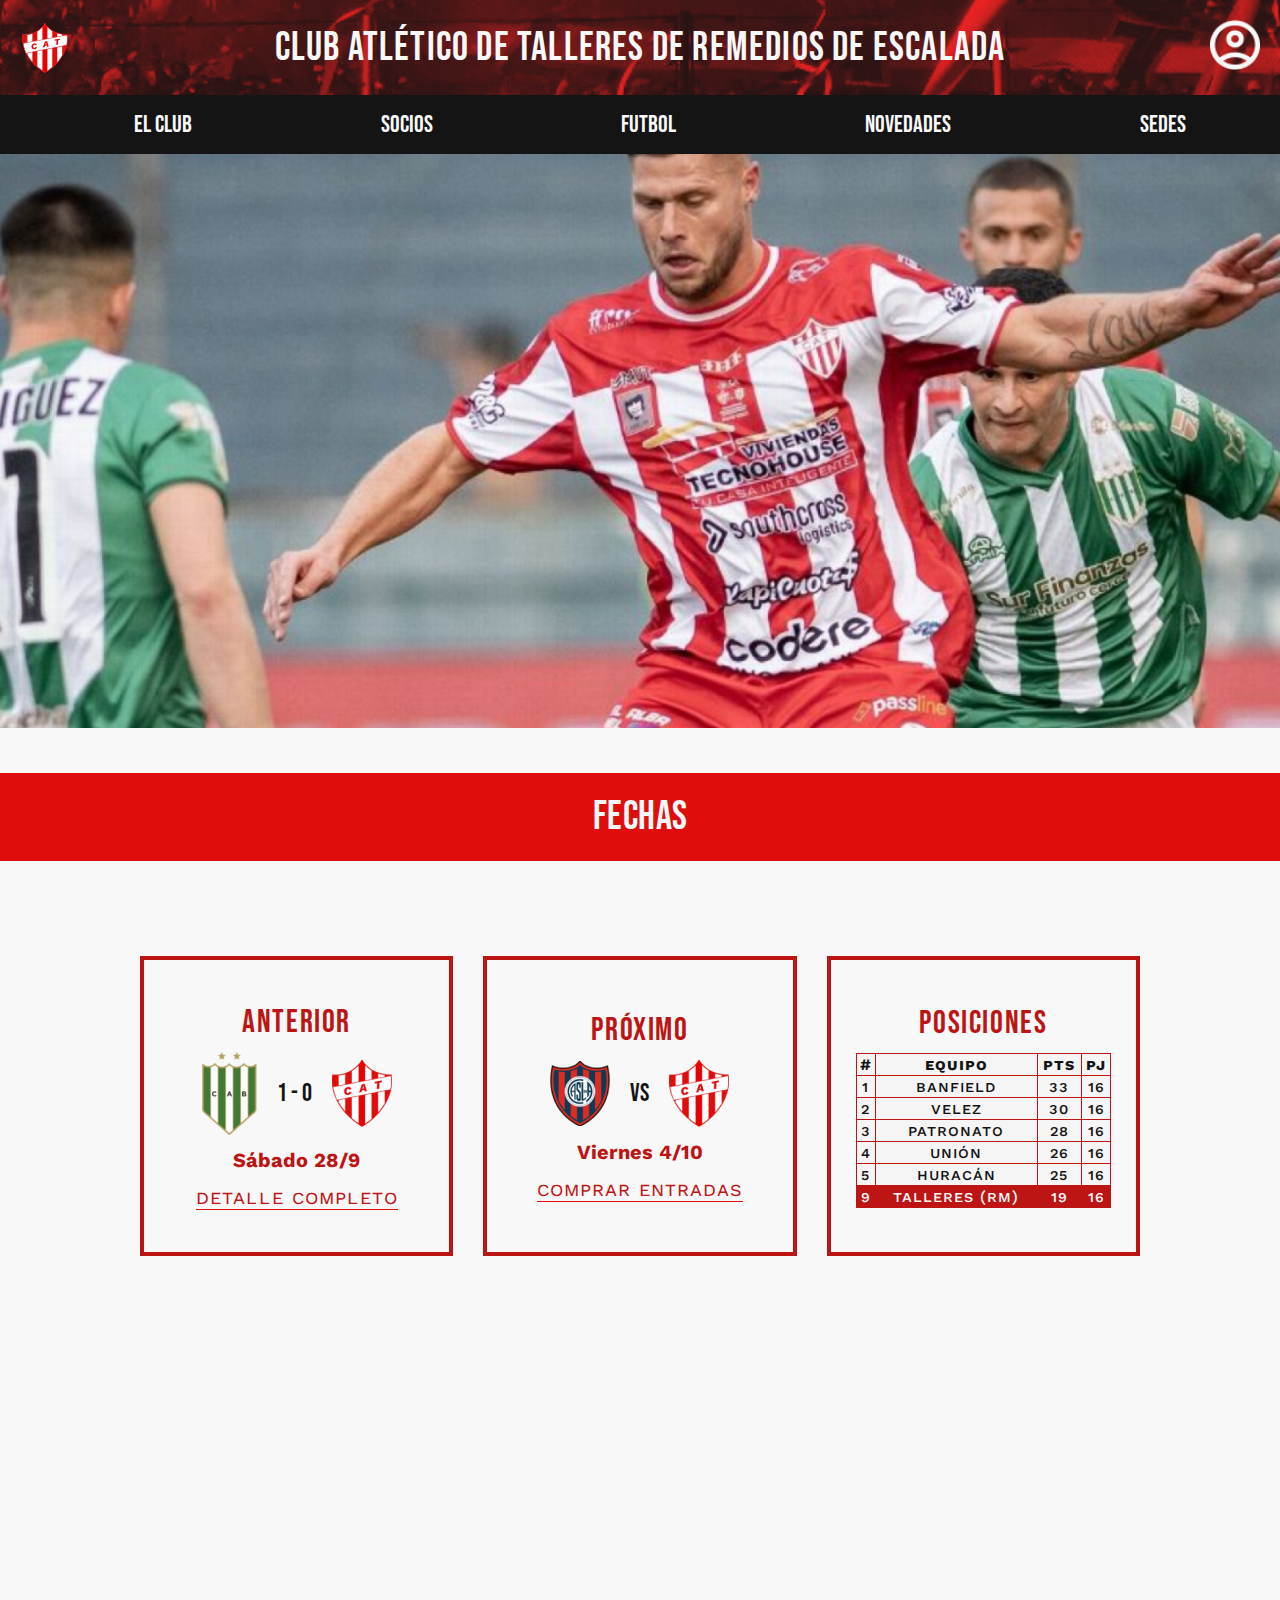
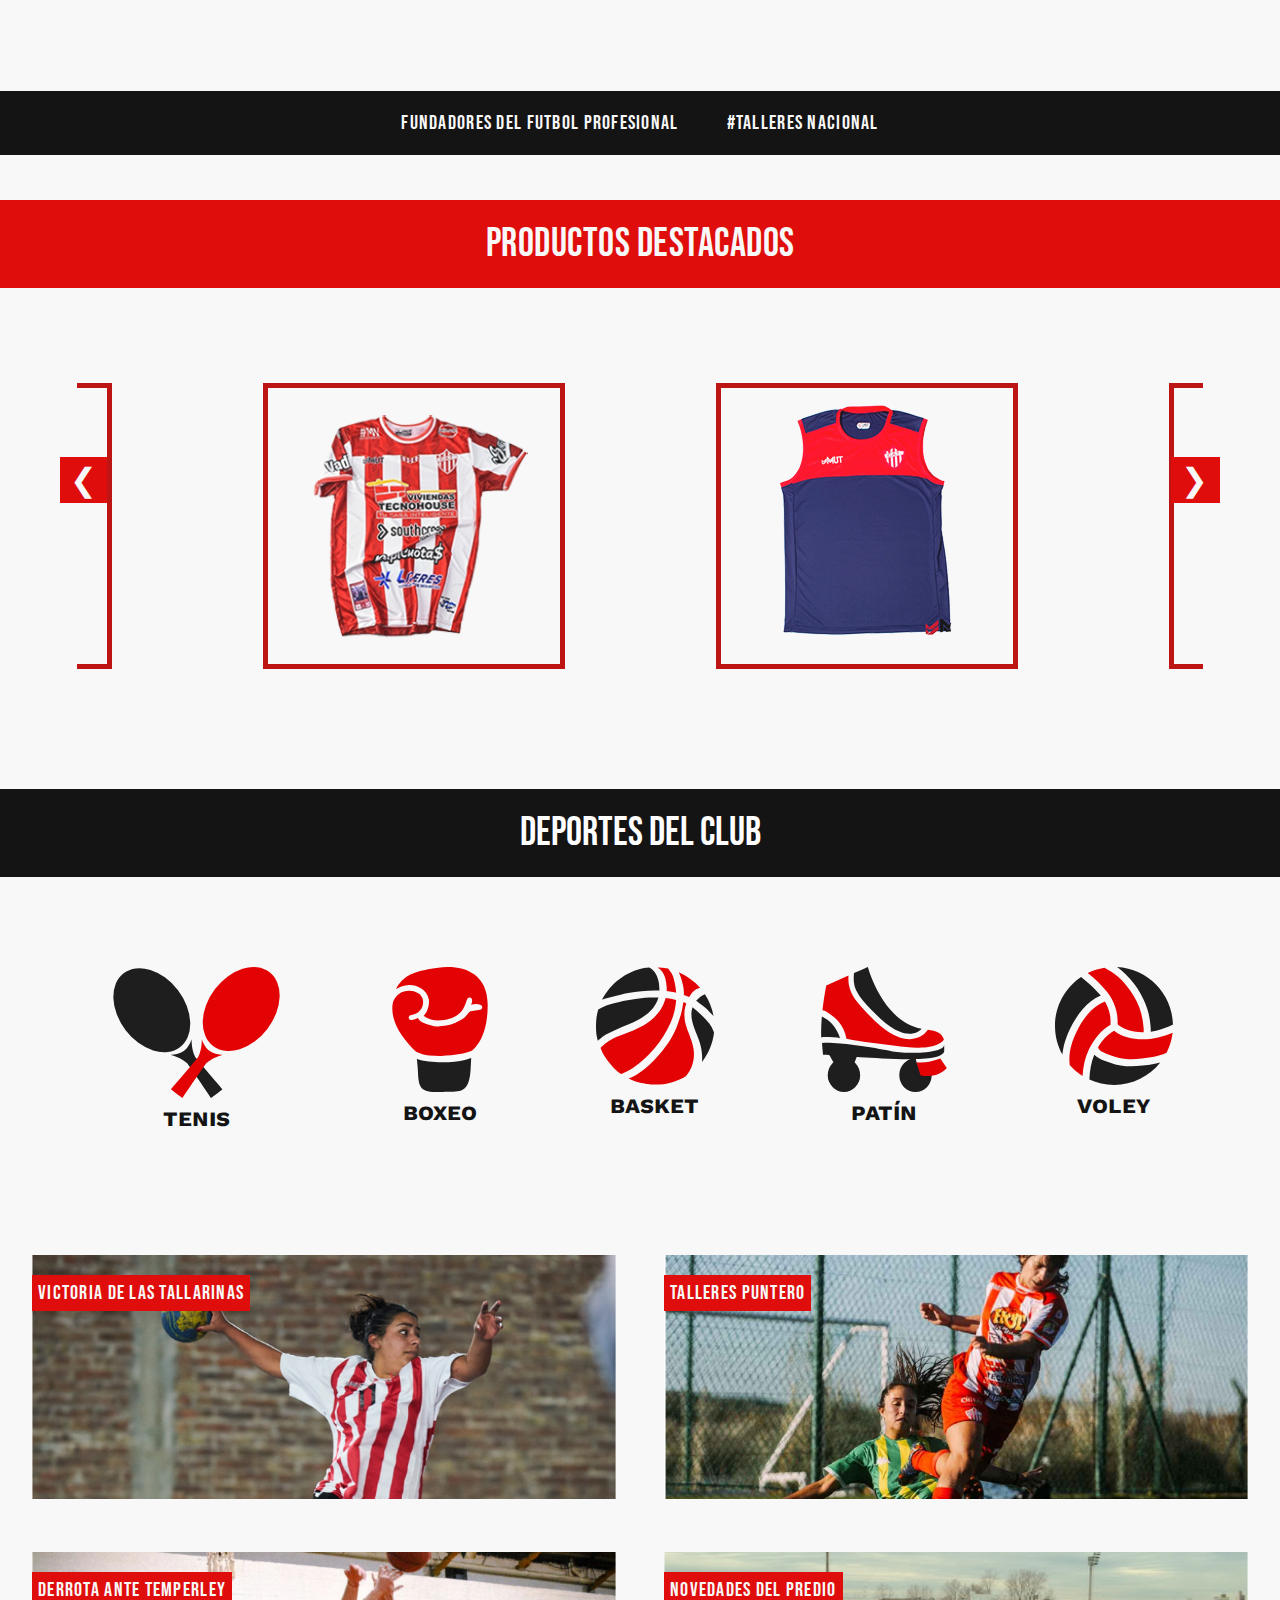
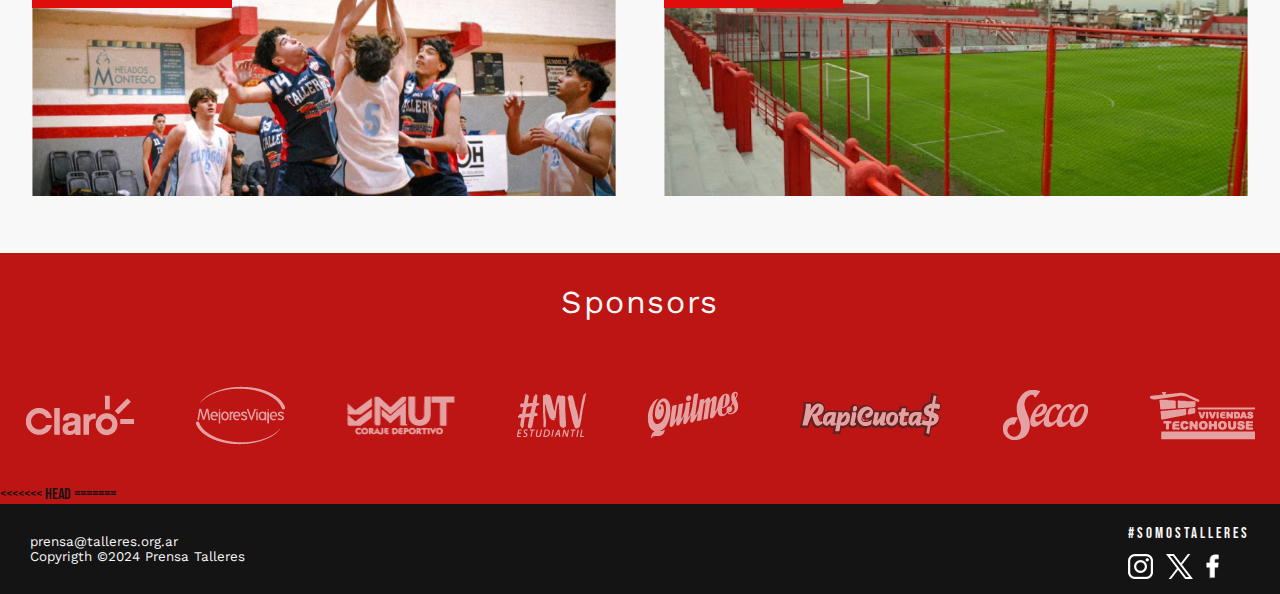
==== index.html @ cfb4bf9b "push raro" ====
<!DOCTYPE html>
<html lang="es">

<head>
    <link rel="stylesheet" href="style.css">
    <meta charset="UTF-8">
    <meta name="viewport" content="width=device-width, initial-scale=1.0">
    <link rel="icon" href="grupo1-img/favicon-1.ico" type="image/x-icon">
    <title>Club Atlético Talleres de Remedios de Escalada</title>
</head>

<body>
    <header>
        <div class="banner-ppal">
            <img src="grupo1-img/escudos/escudo-talleres.svg" alt="escudo" width="50px" height="50px">
            <h1>CLUB ATLÉTICO DE TALLERES DE REMEDIOS DE ESCALADA</h1>
            <a href="socios.html"><img src="grupo1-img/index/iconos/account_circle.png" alt="icono-cuenta58"
                    width="50px" height="50px"></a>
        </div>
        <nav>
            <div class="hamburger" onclick="toggleMenu()">&#9776;</div>
            <div class="menu-horizontal-responsive">
                <h2>CLUB ATLÉTICO TALLERES DE ESCALADA</h2>
            </div>
            <ul class="menu-horizontal">
                <li><a href="#">El club</a>
                    <ul class="menu-vertical">
                        <li><a href="historia.html">Historia</a></li>
                        <li><a href="#">Autoridades</a></li>
                        <li><a href="#">Normativas</a></li>
                    </ul>
                </li>
                <li><a href="#">Socios</a>
                    <ul class="menu-vertical">
                        <li><a href="socios.html">Cuotas</a></li>
                        <li><a href="#">Hacete Socio</a></li>
                        <li><a href="#">Entradas</a></li>
                    </ul>
                </li>
                <li><a href="#">Futbol</a>
                    <ul class="menu-vertical">
                        <li><a href="#">Torneos</a></li>
                        <li><a href="#">Pruebas</a></li>
                        <li><a href="#">Divisiones</a></li>
                    </ul>
                </li>
                <li><a href="#">Novedades</a>
                    <ul class="menu-vertical">
                        <li><a href="noticias.html">Noticias</a></li>
                        <li><a href="#">Eventos</a></li>
                        <li><a href="#">Solidadrio</a></li>
                    </ul>
                </li>
                <li><a href="#">Sedes</a>
                    <ul class="menu-vertical">
                        <li><a href="#">Predios</a></li>
                        <li><a href="#">Estadios</a></li>
                        <li><a href="#">Natatorios</a></li>
                    </ul>
                </li>
            </ul>
        </nav>

    </header>
    <main>
        <section class="noticias">
            <div class="noticias-principales">
                <ul>
                    <li><a href="noticias.html" target="_blank"><img
                                src="grupo1-img/index/noticias/inicio-noticia-ppal-grande.jpg" alt="noticia 1"
                                width="100%" height="861px"></a></li>
                    <li><a href="noticias.html" target="_blank"><img
                                src="grupo1-img/index/noticias/inicio-noticia-ppal1.jpg" alt="noticia 2" width="100%"
                                height="861px"></a></li>
                    <li><a href="noticias.html" target="_blank"><img
                                src="grupo1-img/index/noticias/inicio-noticia-ppal2.jpg" alt="noticia 3" width="100%"
                                height="861px"></a></li>
                </ul>
            </div>
            <div class="noticia-responsive">
                <img src="./grupo1-img/index/Responsive/baner.png" alt="noticia responsive" width="100%">
            </div>
        </section>

        <div class="inicio-index">
            <h2>Fechas</h2>
        </div>
        <section class="cuadros-fechas">
            <div class="fixture-container">
                <div class="match-previous">
                    <h3>Anterior</h3>
                    <div class="teams">
                        <img src="grupo1-img/index/banfield-escudo.png" alt="Banfield" width="55px" height="83px">
                        <span>1 - 0</span>
                        <img src="grupo1-img/index/escalada-escudo.png" alt="Talleres de R.Escadala" width="60px"
                            height="67px">
                    </div>
                    <p class="date">Sábado 28/9</p>
                    <a href="#" class="link">detalle completo</a>
                </div>
                <div class="match-previous">
                    <h3>Próximo</h3>
                    <div class="teams">
                        <img src="grupo1-img/index/sanlorenzo-escudo.png" alt="San Lorenzo" width="60px" height="65px">
                        <span>VS</span>
                        <img src="grupo1-img/index/escalada-escudo.png" alt="Talleres de R.Escadala" width="60px"
                            height="67px">
                    </div>
                    <p class="date">Viernes 4/10</p>
                    <a href="#" class="link">comprar entradas</a>
                </div>
                <div class="standings">
                    <h3>Posiciones</h3>
                    <table>
                        <thead>
                            <tr>
                                <th>#</th>
                                <th>equipo</th>
                                <th>pts</th>
                                <th>pj</th>
                            </tr>
                        </thead>
                        <tbody>
                            <tr>
                                <td>1</td>
                                <td>banfield</td>
                                <td>33</td>
                                <td>16</td>
                            </tr>
                            <tr>
                                <td>2</td>
                                <td>velez</td>
                                <td>30</td>
                                <td>16</td>
                            </tr>
                            <tr>
                                <td>3</td>
                                <td>patronato</td>
                                <td>28</td>
                                <td>16</td>
                            </tr>
                            <tr>
                                <td>4</td>
                                <td>unión</td>
                                <td>26</td>
                                <td>16</td>
                            </tr>
                            <tr>
                                <td>5</td>
                                <td>huracán</td>
                                <td>25</td>
                                <td>16</td>
                            </tr>
                            <tr class="highlight">
                                <td>9</td>
                                <td>talleres (rm)</td>
                                <td>19</td>
                                <td>16</td>
                            </tr>
                        </tbody>
                    </table>
                </div>
            </div>
            <div class="banner-index-socios">
                <div class="boton-acete-socio">
                    <a href="socios.html"> Hacete Socio </a>
                    <p>Conoce beneficios y precios</p>
                </div>
            </div>
            <div class="leyenda-banner-index">
                <h4> Fundadores del futbol profesional</h4>
                <h4>#Talleres Nacional</h4>
            </div><!--Background-image en css + textos (Revisar h2 y p que se van a convertir en <a>)-->
        </section>
        <!------------------MERCH------------------>
        <section class="galeria-index">
            <div class="inicio-carousel">
                <h2>productos destacados</h2>
            </div>
            <div class="carousel-container">
                <button class="prev" onclick="moveSlide(-1)">&#10094;</button>
                <div class="carousel">
                    <div class="carousel-track" id="carousel-track">
                        <!-- proyecto 1 -->
                        <div class="carousel-item">
                            <a href=".html">
                                <img src="./grupo1-img/html-merch/merch-buzo.png" alt="Buzo de talleres" width="292px"
                                    height="271px">
                                <span class="ver-mas">Ver más</span>
                            </a>
                        </div>
                        <!-- proyecto 2 -->
                        <div class="carousel-item">
                            <a href="merch.html">
                                <img src="./grupo1-img/html-merch/merch-camiseta.png" alt="camiseta de talleres"
                                    width="292px" height="271px">
                                <span class="ver-mas">Ver más</span>
                            </a>
                        </div>
                        <!-- proyecto 3 -->
                        <div class="carousel-item">
                            <a href=".html">
                                <img src="./grupo1-img/html-merch/merch-musculosa.png" alt="Musculosa talleres"
                                    width="292px" height="271px">
                                <span class="ver-mas">Ver más</span>
                            </a>
                        </div>
                        <div class="carousel-item">
                            <a href="">
                                <img src="./grupo1-img/html-merch/merch-pantalon.png" alt="Pantalon talleres"
                                    width="292px" height="271px">
                                <span class="ver-mas">Ver más</span>
                            </a>
                        </div>
                        <!-- proyecto 5 -->
                        <div class="carousel-item">
                            <a href="html">
                                <img src="./grupo1-img/html-merch/merch-piluso.png" alt="Piluso Talleres" width="292px"
                                    height="271px">
                                <span class="ver-mas">Ver más</span>
                            </a>
                        </div>
                        <!-- proyecto 6 -->
                        <div class="carousel-item">
                            <a href="enlace.html">
                                <img src="./grupo1-img/html-merch/merch-setmate.png" alt="Set de mate talleres"
                                    width="292px" height="271px">
                                <span class="ver-mas">Ver más</span>
                            </a>
                        </div>
                    </div>
                </div>
                <button class="next" onclick="moveSlide(1)">&#10095;</button>
            </div>
        </section>
        <!--SECTION DEPORTES)-->
        <section class="deportes">
            <div class="nombre">
                <h2>DEPORTES DEL CLUB</h2>
            </div>
            <ol class="deportes-icono">
                <li class="deporte">
                    <!--poner a tamaño correspondiente-->
                    <img src="grupo1-img/index/iconos/icono-tenis.svg" alt="icon-tenis" height="131px" width="177px">
                    <p>tenis</p>
                </li>
                <li class="deporte">
                    <img src="grupo1-img/index/iconos/icono-boxeo.svg" alt="icon-box" height="125px" width="96px">
                    <p>boxeo</p>
                </li>
                <li class="deporte">
                    <img src="grupo1-img/index/iconos/icono-basket.svg" alt="icon-basket" height="118px" width="118px">
                    <p>basket</p>
                </li>
                <li class="deporte">
                    <img src="grupo1-img/index/iconos/icono-patin.svg" alt="icon-patin" height="125px" width="126px">
                    <p>patín</p>
                </li>
                <li class="deporte">
                    <img src="grupo1-img/index/iconos/icono-voley.svg" alt="icon-voley" height="118px" width="118px">
                    <p>voley</p>
                </li>
            </ol>

            <ul class="actividades-box">
                <li>
                    <div class="container-actividades">
                        <a href="#"> <!-- agregar link a algo-->
                            <img src="grupo1-img/index/noticias/index-noticias-deportes1.jpg" alt="voley"
                                class="imagen-activades">
                            <h4 class="titulo-actividades">Victoria de las tallarinas</h4>
                        </a>
                    </div>
                    <div class="container-actividades">
                        <a href="#"> <!-- agregar link a algo-->
                            <img src="grupo1-img/index/noticias/index-noticias-deportes2.jpg" alt="basket"
                                class="imagen-activades">
                            <h4 class="titulo-actividades">Derrota ante Temperley</h4>
                        </a>
                    </div>
                </li>
                <li>
                    <div class="container-actividades">
                        <a href="#"> <!-- agregar link a algo-->
                            <img src="grupo1-img/index/noticias/index-noticias-deportes3.jpg" alt="futbol-fem"
                                class="imagen-activades">
                            <h4 class="titulo-actividades">Talleres Puntero</h4>
                        </a>
                    </div>
                    <div class="container-actividades">
                        <a href="#"> <!-- agregar link a algo-->
                            <img src="grupo1-img/index/noticias/index-noticias-deportes4.jpg" alt="predio"
                                class="imagen-activades">
                            <h4 class="titulo-actividades">Novedades del predio</h4>
                        </a>
                    </div>
                </li>
            </ul>
        </section>
        <section class="sponsors">
            <h3>Sponsors</h3>
            <ul>
                <li><a href="https://www.claro.com.ar/personas" target="_blank"><img
                            src="grupo1-img/sponsors/claro-logo.png" alt="logo de claro" width="110px"
                            height="41px"></a></li>
                <li><a href="https://www.mejoresviajes.com.ar/" target="_blank"><img
                            src="grupo1-img/sponsors/mejoresviajes-logo.png" alt="logo mejores viajes" width="91px"
                            height="59px"></a></li>
                <li><a href="https://mut.com.ar/" target="_blank"><img src="grupo1-img/sponsors/mut-logo.png"
                            alt="logo de mut" width="110px" height="41px"></a></li>
                <li><a href="https://www.mvestudiantil.com" target="_blank"><img
                            src="grupo1-img/sponsors/mv estudiantil-logo.png" alt="logo de mv estudiantil" width="71px"
                            height="46px"></a></li>
                <li><a href="https://www.quilmes.com.ar/" target="_blank"><img
                            src="grupo1-img/sponsors/quilmes-logo.png" alt="logo de quilmes" width="92px"
                            height="48px"></a></li>
                <li><a href="https://www.rapicuotas.com.ar/" target="_blank"><img
                            src="grupo1-img/sponsors/rapicuota-logo.png" alt="logo de rapicuota" width="143px"
                            height="46px"></a></li>
                <li><a href="https://seccoweb.com/" target="_blank"><img src="grupo1-img/sponsors/secco-logo.png"
                            alt="logo de secco" width="87px" height="52px"></a></li>
                <li><a href="https://www.viviendastecnohouse.com.ar/home" target="_blank"><img
                            src="grupo1-img/sponsors/tecnohouse-logo.png" alt="logo de tecnohouse" width="107px"
                            height="49px"></a></li>
            </ul>
<<<<<<< HEAD
=======
        </section>
        <section class="sponsors-media">
            <h3>Sponsors</h3>
            <ul>
                <li><a href="https://www.claro.com.ar/personas" target="_blank"><img
                            src="grupo1-img/sponsors/claro-logo.png" alt="logo de claro" width="110px"
                            height="41px"></a>
                    <a href="https://www.mejoresviajes.com.ar/" target="_blank"><img
                            src="grupo1-img/sponsors/mejoresviajes-logo.png" alt="logo mejores viajes" width="91px"
                            height="59px"></a>
                    <a href="https://mut.com.ar/" target="_blank"><img src="grupo1-img/sponsors/mut-logo.png"
                            alt="logo de mut" width="110px" height="41px"></a>
                </li>
                <li>
                    <a href="https://www.mvestudiantil.com" target="_blank"><img
                            src="grupo1-img/sponsors/mv estudiantil-logo.png" alt="logo de mv estudiantil" width="71px"
                            height="46px"></a>
                    <a href="https://www.quilmes.com.ar/" target="_blank"><img
                            src="grupo1-img/sponsors/quilmes-logo.png" alt="logo de quilmes" width="92px"
                            height="48px"></a>
                    <a href="https://www.rapicuotas.com.ar/" target="_blank"><img
                            src="grupo1-img/sponsors/rapicuota-logo.png" alt="logo de rapicuota" width="143px"
                            height="46px"></a>
                </li>
                <li>

                    <a href="https://seccoweb.com/" target="_blank"><img src="grupo1-img/sponsors/secco-logo.png"
                            alt="logo de secco" width="87px" height="52px"></a>
                    <a href="https://www.viviendastecnohouse.com.ar/home" target="_blank"><img
                            src="grupo1-img/sponsors/tecnohouse-logo.png" alt="logo de tecnohouse" width="107px"
                            height="49px"></a>
                </li>
            </ul>
>>>>>>> c8671fad19512cdb71dc1b7a8d3dd806d892fdd6
        </section>
    </main>
    <footer>
        <div class="copy">
            <h6>prensa@talleres.org.ar</h6>
            <h6>Copyrigth ©2024 Prensa Talleres</h6>
        </div>
        <div class="redes">
            <h5>#Somostalleres</h5>
            <a href="https://www.instagram.com/clubtalleres/?hl=es" target="_blank"><img
                    src="grupo1-img/index/redes/logo-instagram.png" alt="logo instagram" width="25" height="25"></a>
            <a href="https://x.com/ClubTalleresOk" target="_blank"><img src="grupo1-img/index/redes/logo-twitter.png"
                    alt="logo twitter" width="27" height="25"></a>
            <a href="https://www.facebook.com/ClubTalleresOficial/?locale=es_LA" target="_blank"><img
                    src="grupo1-img/index/redes/logo-facebook.png" alt="logo facebook" width="13" height="25"></a>
        </div>
    </footer>
    <script src="script.js"></script>
</body>

</html>
---- style.css ----
@charset "utf-8";

/*CSS Document/*
/*tamaño de pantalla utilizado para trabajar: 1920 x 1080 px*/




@import url('https://fonts.googleapis.com/css2?family=Bebas+Neue&family=Work+Sans:ital,wght@0,100..900;1,100..900&display=swap');

* {
    margin: 0;
    padding: 0;
    list-style: none;
    text-decoration: none;
    font-weight: 400;
}

/* TAMAÑO TIPOGRAFIA- TODOS LOS H1 H2 H3 H4 H5 H6*/
h1 {
    color: #F8F8F8;
    font-weight: 400;
    font-size: 40px;
    letter-spacing: 1.2px;
}

h2 {
    font-size: 45px;
}

h3 {
    font-size: 32px;
    letter-spacing: 1.6px;
}

h4 {
    font-size: 24px;
    letter-spacing: 1.28px;
}

p {
    font-family: "Work Sans";
    font-size: 24px;
    line-height: 30px;
}

.hamburger {
    display: none;
}

.menu-horizontal-responsive h2 {
    display: none;
}

.noticia-responsive {
    display: none;
}

/*index*/
body {
    font-family: "Bebas Neue";
    background-color: #F8F8F8;
    width: 100%;
    color: #141414;
}

.banner-ppal {
    background-image: url(grupo1-img/index/banner-header.jpg);
    padding: 20px;
    background-repeat: no-repeat;
    display: flex;
    justify-content: space-between;
    align-items: center;
}

.noticias-principales {
    width: 100%;
    overflow: hidden;
    position: relative;
}

.noticias-principales ul {
    display: flex;
    animation: slide 12s linear infinite;
    /* Ajusta la duración según prefieras */
    width: 100%;
    /* Ajusta para mostrar todas las imágenes duplicadas */
    margin: 0;
    padding: 0;
}

.noticias-principales:hover ul {
    animation-play-state: paused;
}


.noticias-principales li {
    list-style: none;
    width: 100%;
    flex-shrink: 0;
}

.noticias-principales img {
    height: auto;
}

@keyframes slide {
    0% {
        transform: translateX(0);
    }

    50% {
        transform: translateX(-100%);
    }

    100% {
        transform: translateX(-200%);
    }
}


/****************nav********/

nav {
    background-color: #141414;
    padding: 15px, 99px;
}


.menu-horizontal {
    display: flex;
    justify-content: space-around;
    margin-left: 40px;

}

.menu-horizontal li a {
    font-size: 32px;
    display: block;
    color: #F8F8F8;
    padding: 15px 20px;
}

.menu-horizontal li a:hover {
    color: #DF0E0D;

}

/*REVISAAAAAR hover :)*/



.menu-vertical {
    position: absolute;
    display: none;
    width: 164px;
    background-color: #F8F8F8;
}

.menu-vertical li a {
    display: block;
    padding: 15px 20px;
    color: #141414;
    font-family: "Work Sans", sans-serif;
    font-size: 20px;
}

.menu-vertical li a:hover {
    background-color: #DF0E0D;
    color: #F8F8F8;

}

.menu-horizontal li:hover .menu-vertical {
    display: block;
}



/*segundo nav*/
.logo-talleres {
    display: flex;

    align-items: center;
}

/*FOOTER*/
footer {
    background-color: #141414;
    display: flex;
    align-items: center;
    justify-content: space-between;
}

.copy {
    color: #F8F8F8;
    font-size: 20px;
    font-family: "Work Sans", sans-serif;
    padding: 10px 30px;
}



.redes {
    padding: 10px 30px;


}

.redes h5 {
    color: #F8F8F8;
    font-family: "Bebas Neue";
    font-size: 15px;
    font-style: normal;
    line-height: 20px;
    /* 133.333% */
    letter-spacing: 3px;
    padding-bottom: 20px 10px;
    margin-top: 10px;
}



.redes img {
    margin-right: 10px;
    margin-top: 10px;
}


/*************************COMIENZO DE SECCIONES DE INDEX**********************************************/
/*GALERIA SLIDER */


/***********************************************aca empieza el fixture ***********************************:)*/
/* FIXTURE*/

.inicio-index h2 {
    text-align: center;
    color: #F8F8F8;
    background-color: #DF0E0D;
    padding: 20px 0px;
    letter-spacing: 0.5px;
    margin-top: 40px;
}


.cuadros-fechas {
    display: flex;
    justify-content: center;
    flex-direction: column;
    align-items: center;
}

.fixture-container {
    display: grid;
    grid-template-columns: repeat(3, 1fr);
    gap: 30px;

    background-color: #F8F8F8;


    height: 300px;
    width: 1000px;
    padding: 95px 0px;
}


/* Estilo general para cada sección (anterior, próximo y posiciones) */
.match-previous,
.standings {
    border: 4px solid #BD1414;
    padding: 25px;
    text-align: center;
    align-content: center;
}


/* Títulos de cada sección */
.match-previous h3,
.standings h3 {
    color: #BD1414;
    margin-bottom: 10px;
}


/* Contenido de los equipos y resultados */

.teams {
    display: flex;
    align-items: center;
    justify-content: center;
    gap: 20px;
}


.teams img {
    height: auto;
}


.date {
    color: #BD1414;
    font-family: 'Work Sans';
    font-size: 20px;
    font-weight: 700;
    margin: 10px 0;
}


.link {
    color: #BD1414;
    border-bottom: 1px solid var(--Rojo-Bastn, #DF0E0D);
    font-size: 20px;
    font-family: "work sans";
    font-variant: small-caps;
    font-weight: 400;
    letter-spacing: 1px;
}


/* Tabla de posiciones */
.standings table {
    width: 100%;
    border-collapse: collapse;
    font-size: 0.9em;
    background-color: whitesmoke;
}


.standings th,
.standings td {
    padding: 1px;
    border: 1px solid #BD1414;
    font-family: "work sans";
    font-weight: 500;
    letter-spacing: 1px;
    font-variant: all-petite-caps;
    font-size: 16px;
}

.standings th {
    font-weight: 700;
}



.standings .highlight {
    background-color: #bd1414;
    color: #F8F8F8
}

.teams span {
    font-size: 25px;
}

/* FIN FIXTURE*/



/* BANNER */

.banner-index-socios {
    background-image: url(grupo1-img/index/banner-publicitario-index.gif);
    background-repeat: no-repeat;
    height: 340px;
    width: 100%;
    display: flex;
    flex-direction: column;
    align-items: flex-end;
}

.banner-index-socios a {
    font-size: 80px;
    font-family: "Bebas Neue";
    padding: 2px 12px 0px 23px;
    color: #f8f8f8;
}

.banner-index-socios a:hover {
    background-color: #141414;
    padding: 2px 12px 0px 23px;
    color: #f8f8f8;
}

.banner-index-socios p {
    font-family: "Work Sans";
    font-size: 36px;
    color: #f8f8f8;
    padding-top: 30px;
}

.atencion-cliente a {
    color: #BD1414;
}

.boton-acete-socio {
    padding: 90px 50px;
}

.leyenda-banner-index {
    display: flex;
    gap: 3em;
    font-family: "Bebas Neue";
    justify-content: center;
    align-items: center;
    color: #F8F8F8;
    background-color: #141414;
    padding: 20px 0px;
    width: 100%;
}

/*************************************************************************************************************/


/*SECTION MERCH INDEX */
/***********************************************aca empieza merch-carrousel ***********************************:)*/

.galeria-index {
    padding-top: 30px 0px;
}

.inicio-carousel h2 {
    text-align: center;
    color: #F8F8F8;
    background-color: #DF0E0D;
    padding: 20px 0px;
    letter-spacing: 0.5px;
    margin-top: 45px;
}

.carousel-container {
    display: flex;
    align-items: center;
    justify-content: center;
    position: relative;
    padding: 95px 0px;
}

.carousel {
    width: 88%;
    overflow: hidden;
    display: flex;
    justify-content: center;
}

.carousel-track {
    display: flex;
    transition: transform 0.5s ease-in-out;
}

.carousel-item {
    position: relative;
    min-width: 25%;
    text-align: center;
}

/* Contenedor de imagen y borde separado */
.carousel-item a {
    display: inline-block;
    overflow: hidden;
    border: 5px solid #BD1414;
    transition: border-color 0.3s ease;
}

/* Cambia solo el color del borde al hacer hover */
.carousel-item a:hover {
    border-color: #141414;
}

/* Efecto de zoom solo en la imagen */
.carousel-item img {
    width: 292px;
    height: 271px;
    transition: transform 0.3s ease, opacity 0.3s ease;
    opacity: 0.9;
}

.carousel-item a:hover img {
    transform: scale(1.1);
    opacity: 1;
}

/* Estilos para el texto 'Ver más' */
.ver-mas {
    position: absolute;
    top: 50%;
    left: 50%;
    transform: translate(-50%, -50%);
    background-color: #141414;
    opacity: 0;
    /* para que se vea solo al hacer hover */
    color: #F8F8F8;
    padding: 5px 10px;
    font-size: 20px;
}

/* Mostrar 'Ver más' al hacer hover en el contenedor de la imagen */
.carousel-item:hover .ver-mas {
    opacity: 1;
}

.next,
.prev {
    background-color: #DF0E0D;
    color: #F8F8F8;
    border: none;
    font-size: 2rem;
    cursor: pointer;
    position: absolute;
    top: 40%;
    transform: translateY(-50%);
    padding: 4px 12px 4px 10px;
}

.prev {
    left: 60px;
}

.next {
    right: 60px;
}


/***********************************************aca termina merch-carrousel ***********************************:)*/





/*SECTION deportes */
.nombre {
    background-color: #141414;
    color: #ffffff;
    padding: 20px;

}

.nombre h2 {
    display: flex;
    justify-content: center;
}

.deportes {
    display: flex;
    flex-direction: column;
    width: 100%;
    justify-content: center;
    padding: 20px 0;
}

.deportes-icono {
    display: flex;
    justify-content: space-evenly;
    padding: 90px 0px;
}

.deporte p {
    text-align: center;
    font-size: 24px;
    font-family: "Work Sans", sans-serif;
    font-weight: 700;
    font-variant: small-caps;
}

/*Section noticias DEL CLUB*/
.actividades-box {
    display: flex;
    justify-content: center;
    padding: 2em;
    gap: 3em;
}

.actividades-box li{
    display: flex;
    flex-direction: column;
    gap: 3em;
}

.actividades-index {
    display: flex;
    padding: 30px;
    flex-direction: column;
    gap: 20px;
}

.actividades-index h4 {
    padding: 20px;
    color: #F8F8F8;
    background-color: #DF0E0D;
    width: 40%;
}

.container-actividades {
    position: relative;
}

.container-actividades img {
    max-width: auto;
    width: 100%;
}

.imagen-actividades {
    position: absolute;
    max-width: 200px;
}

.titulo-actividades {
    position: absolute;
    top: 1em;
    left: 0em;
    padding: 1em;
    background-color: #DF0E0D;
    color: #f8f8f8;
}

/* Fin Section noticias*/


/**********************************************************************SECTION sponsorS************************************************/


.sponsors {
    background-color: #BD1414;
}

.sponsors ul {
    display: flex;
    gap: 60px;
    justify-content: center;
    align-items: center;
    padding: 35px 0px;
    /* Transiciones suaves */
}

.sponsors-media {
    display:none;
}

.sponsors li img {
    opacity: 0.6;
    transform: scale(1);
    transition: opacity 0.3s ease, transform 0.3s ease;
    /* Transiciones suaves */
}

.sponsors li img:hover {
    opacity: 1;
    /* Opacidad al 100% */
    transform: scale(1.1);
    /* Zoom del 10% */
}

.sponsors h3 {
    text-align: center;
    font-family: "Work Sans";
    color: #F8F8F8;
    padding: 30px 0px;
}

/**************************FIN SPONSORS*********************************/





/********************************************************TERMINA EL INDEX*******************************************************/

/*SOCIOS*/


/*banner socios*/

aside {
    margin-top: 3em;

}

.h3-socios {
    border-bottom: 3px solid #BD1414;
}



.socios-main {
    display: flex;
    max-width: 1000px;
    flex-direction: column;
    gap: 31px;
    flex: 1 0 0;
    margin: 50px;
}


.precios {
    display: flex;
    flex-direction: column;
    justify-content: center;
    align-items: normal;
    gap: 28px;
    padding: 50px;
}

.tabla-precios table {
    width: 100%;
    margin-top: 20px;

}


.tabla-precios td:first-child {
    font-size: 32px;
    display: flex;
    padding: 30px;
    justify-content: center;
    align-items: center;
    align-self: stretch;
    background-color: #BD1414;
    color: #F8F8F8;
}

.tabla-precios th,
.tabla-precios td {
    padding: 10px;
    text-align: center;
    font-size: 32px;
}

.tabla-precios th {
    background-color: #BD1414;
    color: #f8f8f8;
}

.asociarse {
    padding: 24px;
    justify-content: center;
    display: flex;
    width: 886px;
    width: 100%;
    align-items: flex-start;
    color: #F8F8F8;
    background-color: #141414;
    font-family: "Bebas Neue";
    font-size: 40px;
    border: 0px;
    cursor: pointer;
}


/*****mi, nose si era que tenias que sacarlo o ponerle color a la tipo, pero aca esta el hover******/
.asociarse:hover {
    background-color: #BD1414;
    color: #F8F8F8;
}


/* section info*/

.informacion,
.atencion-cliente {
    margin-top: 20px;
    padding: 50px;
}

.informacion p,
.atencion-cliente p {
    margin-top: 15px;
    font-family: "Work Sans";
    font-size: 24px;
    line-height: 29px;
}

.informacion p strong {
    font-weight: 800;
    line-height: normal;
    font-variant: small-caps;
    letter-spacing: 1.6px;
}


.contenedor-principal {
    display: flex;
    gap: 80px;
    /* Espacio entre el main y el aside */
    margin: 0 auto;
    /* Centra el contenedor en la página */
    justify-content: space-around;
}

.socios-main {
    flex: 1;
    /* Ocupa el espacio restante */
    display: flex;
    flex-direction: column;
    gap: 31px;
}

/* Estilos del Banner Publicitario en socios */

.banner-publicitario {
    width: 300px;
    position: relative;
    text-align: center;
    color: #fff;
}

.banner-publicitario .compra-online {
    position: absolute;
    top: 20px;
    /* Ajusta según necesites la posición vertical */
    left: 50%;
    transform: translateX(-50%);
    /* Centra horizontalmente */
    z-index: 1;
    padding: 10px 15px;
    border-radius: 4px;
    text-align: center;
}

.banner-publicitario p {
    font-family: "Bebas Neue";
    text-align: center;
    font-size: 45px;
    line-height: normal;
    letter-spacing: 1.1px;
}

.boton-tienda {
    padding: 9px 22px;
    display: inline-block;
    background-color: #141414;
    color: #F8F8F8;
    margin-top: 10px;
    font-size: 22px;
}

.boton-tienda:hover {
    color: #DF0E0D;
}

.banner-publicitario img {
    width: 100%;
}


/* Estilos básicos para el modal */
.modal {
    font-family: "work sans";
    display: none;
    position: fixed;
    z-index: 1;
    left: 0;
    top: 0;
    width: 100%;
    height: 100%;
    background-color: rgba(0, 0, 0, 0.5);

}

.modal-content {
    background-color: #F8F8F8;
    padding: 40px 40px;
    width: 100vh;
    max-width: 392px;
    position: relative;
    text-align: center;
    margin: 10% auto;
    display: flex;
    flex-direction: column;
    justify-content: center;
}

.close {
    position: absolute;
    top: 10px;
    right: 20px;
    font-size: 24px;
    cursor: pointer;
}


.modal-content h2 {
    color: #BD1414;
    /* Rojo Talleres */
    font-size: 1.8em;
    margin-bottom: 10px;
}

.modal-content p {
    font-size: 1em;
    margin-bottom: 20px;
}

.modal-content input,
.modal-content select {
    display: block;
    width: 100%;
    padding: 12px;
    margin: 10px 0;
    font-size: 1em;
    border: 2px solid #BD1414;
    box-sizing: border-box;
    font-family: 'Work Sans';
}

.modal-content button {
    padding: 12px 24px;
    background-color: #BD1414;
    color: #F8F8F8;
    border: none;
    font-size: 1em;
    cursor: pointer;
    transition: background-color 0.3s;
    margin: 10px;
    font-family: 'Work Sans';
}

.modal-content button:hover {
    background-color: #a10e0e;
}

.password-container {
    position: relative;
    width: 100%;
}

.password-container input[type="password"] {
    width: 100%;
    padding-right: 30px;
}

.toggle-password {
    position: absolute;
    right: 10px;
    top: 50%;
    transform: translateY(-50%);
    cursor: pointer;
    font-size: 1.2em;
}


.loader {
    margin-top: 90px;
    width: 150px;
    height: 150px;
    border: 10px solid #bd1414;
    border-bottom-color: transparent;
    border-radius: 50%;
    display: inline-block;
    box-sizing: border-box;
    animation: rotation 1s linear infinite;
    position: relative;
    left: 128px;
    bottom: 25px;
}

@keyframes rotation {
    0% {
        transform: rotate(0deg);
    }

    100% {
        transform: rotate(360deg);
    }
}


.modal-content hgroup {
    padding: 20px;
}

.modal-content .check {
    padding: 50px;
}

.modal-content .confirmacion {
    font-family: "bebas neue";
}

/* Estilo para el botón de cerrar */
.close {
    position: absolute;
    top: 10px;
    right: 15px;
    font-size: 1.5em;
    color: #333;
    cursor: pointer;
    text-decoration: none;
}

.close:hover {
    color: #BD1414;
}


/* FIN SOCIOS*/



/************************************************HISTORIA*******************************/

/*section 1 historia*/

.historia {
    height: 92vh;
}



.video-contenedor {
    background-color: #BD1414;
    /* Fondo rojo */
    display: flex;
    justify-content: center;
    z-index: 5;
    /* para que este debajo de los botones*/
}

.video-contenedor video {
    height: 100%;
    /* Ajusta el ancho del video según prefieras */
    /* Máximo ancho del video */
}


.historia h2 {
    position: relative;
    bottom: 200px;
    left: 301px;
    color: #BD1414;
    background-color: #F8F8F8;
    width: 500px;
    padding: 12px 50px;
    z-index: 10;
    /* para que este arriba del video */
}

.fechas {
    display: flex;
    justify-content: space-evenly;
    background-color: #141414;
    width: 100%;
    padding: 45px 0px 49px 0px;
    position: relative;
    bottom: 113px;
    z-index: 15;
}

.fechas a {
    color: var(--blanco-escalada, #F8F8F8);
    text-align: center;
    font-family: "Bebas Neue";
    font-size: 40px;
    font-weight: 400;
    letter-spacing: 2px;
    text-align: center;
}



.fechas p {
    text-align: center;
    font-family: "Work Sans";
    font-size: 32px;
    font-weight: 400;
    letter-spacing: 1.6px;
    color: #F8F8F8;
}

.fechas li {
    display: flex;
    flex-direction: column;
    align-items: center;
}

.fechas li a:hover {
    color: #DF0E0D;
    transform: scale(1.4);
}



/* section 2 historia*/


.historia1906 {
    height: 100vh;
    display: flex;
    flex-direction: column;
}

.num-fecha {
    display: flex;
    background-color: #DF0E0D;
    color: #F8F8F8;
    justify-content: center;
    padding: 20px;
}

.tit-historia {
    font-size: 40px;
    letter-spacing: 1.6px;
}


.historia-2 {
    display: flex;
    height: 100%;
    justify-content: center;
    align-items: center;
    gap: 100px;
    padding: 20px;
}

#foto-historia {
    display: flex;
    flex-direction: column;
    gap: 20px;
}

#foto-historia a {
    font-family: "Work Sans";
    font-size: 12px;
    font-weight: 400;
    letter-spacing: 1.4px;
    color: #141414;
}


.tit-historia {
    max-width: 1000px;
    display: flex;
    flex-direction: column;
    gap: 40px;
}

.historia1906 h3 {
    width: 100%;
    font-size: 40px;
    letter-spacing: 1.6px;
    border-bottom: 3px solid #BD1414;
    position: relative;
    max-width: 82%;
    top: 13%;
    left: 9%;
}




.historia-2 p {
    max-width: 750px;
}

.menu-vertical {
    z-index: 20;
}

/*FIN HISTORIA*/


/*NOTICIAS*/

/* imagen TITULAR */
.noticia-padre {
    display: flex;
    justify-content: center;

}

#titular {
    background-image: url(grupo1-img/html-noticias/articulo-titulo.png);
    background-repeat: no-repeat;
    height: 93vh;
    display: flex;
    flex-direction: column;
    justify-content: flex-end;
}

#titular h2 {
    color: #F8F8F8;
    background-color: #BD1414;
    padding: 0.3em;
}


/* NOTICIA PRINCIPAL */
#noticia-ppal {
    display: flex;
    flex-direction: column;
    justify-content: space-around;
}

#noticia-ppal article {
    max-width: 1000px;
    padding: 3em;
    display: flex;
    flex-direction: column;
    gap: 2em;
}

#noticia-ppal article p {
    display: flex;
    flex-direction: column;
    gap: 1em;
    font-family: "Work Sans", sans-serif;
}

#noticia-ppal article h3 {
    border-bottom: 3px solid #BD1414;
}

.leyenda p {
    font-family: "Work Sans", sans-serif;
    font-size: 15px;
    font-weight: 400;
}

/* OTRAS NOTICIAS */

#otras-noticias {
    padding: 3em;
}

.card {
    display: flex;
    width: 100%;
    justify-content: center;
    gap: 2em;

}

.content {
    position: relative;
}

.container-noticias-img {
    max-width: auto;
    width: 100%;
}

.imagen-noticias {
    max-width: 300px;
}

.titular {
    position: absolute;
    top: 4em;
    left: 4.2em;
    padding: 0.4em;
    background-color: #DF0E0D;
    color: #f8f8f8;
}

/*FIN NOTICIAS*/

/*********************************MERCH**********************************************************************************************************/

.merch {
    display: flex;
    height: 100vh;
    align-items: center;
}

.galeria {
    width: 76%;
    display: flex;
    flex-direction: column;
    align-items: center;
}

.imagen-principal img {
    border: 3px solid #DF0E0D;
    padding: 0px 17px;
    margin-bottom: 21px;

}


.miniaturas {
    display: flex;
    gap: 21px;
}

.miniaturas img {
    width: 30%;
    border: 3px solid #DF0E0D;

}

.info-camiseta {
    width: 55%;
    padding: 20px;
}

.camiseta h2 {
    margin-bottom: 10px;
}

.cuotas-precio {
    display: flex;
    flex-direction: column;
    gap: 0.2em;
}

.cuota {
    font-size: 17px;
    color: #BD1414;
}


.titulos-p p {
    font-size: 18px;
    font-variant: small-caps;
    font-weight: 600;
}

.titulos-p {
    display: flex;
    flex-direction: column;
    gap: 30px;
    padding-top: 20px;
}

.precio {
    font-size: 30px;
    margin-bottom: 5px;
    font-weight: 600;
}



.opciones-talles {
    gap: 20px;
    font-family: "Work Sans", sans-serif;
}



.opciones-talles button {
    padding: 8px;
    border: 2px solid #141414;
    background-color: #f8f8f8;
    margin: 5px;
    cursor: pointer;
}

.opciones-talles button:hover {
    background-color: #141414;
    color: #f8f8f8;
}

/* Estilo para el botón seleccionado */
.opciones-talles button.active {
    background-color: #141414;
    color: #f8f8f8;
}





.unidades input {
    width: 80px;
    text-align: center;
    border: 2px solid #DF0E0D;
    height: 25px;
}



.iconos {
    display: flex;
    gap: 10px;
    align-items: center;
}


.botones {
    display: flex;
    gap: 10px;
    margin-top: 15px;
    flex-direction: column;
    width: 400px;
    min-width: 300px;
    padding: 13px 0px;
}

.agregar-carrito,
.comprar {
    padding: 10px 20px;
    border: none;
    cursor: pointer;
    font-size: 24px;
    font-family: "Bebas Neue";
}

.agregar-carrito {
    background-color: #DF0E0D;
    color: #f8f8f8;

}


.agregar-carrito:hover {
    background-color: #141414;
    transition: 0.3s ease;
}

.comprar {
    background-color: #141414;
    color: #f8f8f8;
    font-family: "Bebas Neue";

}

.comprar:hover {
    background-color: #DF0E0D;
    transition: 0.3s ease;
}



/**FINAL MERCH**********************************************************************************************************/


/*******comienzo responsive***************************/
@media screen and (max-width:1366px) {
    
    p{
        font-size: 15px;
    }
    .leyenda p{
        font-size: 10px;
    }
    h2 {
        font-size: 40px;
    }
    h4 {
        font-size: 20px;
    }
    .menu-horizontal li a{
        font-size: 24px;
    }

    .menu-vertical li a{
        font-size: 18px;
    }
    .banner-index-socios a{
        font-size: 70px;
    }
    .banner-index-socios p{
        font-size: 24px;
    }
    .titulo-actividades{
        padding: 0.3em;
    }
}



@media screen and (max-width: 600px) {

    aside{
        display: none;
    }

    h2 {
        font-size: 26px;
    }

    .banner-ppal {
        display: block;
        text-align: center;
        /* Opcional: centra el título */
    }

    .banner-ppal {
        display: none;
        background-image: none;
    }

    .banner-ppal img,
    .banner-ppal a {
        display: none;
    }

    .menu-horizontal-responsive h2 {
        display: block;
        font-size: 28px;
        margin: 0;
        color: #f8f8f8;
        position: absolute;
        top: 39px;
        right: 87PX;
    }



    .noticias-principales {
        display: none;
    }

    /* Muestra la imagen específica para responsive */
    .noticia-responsive {
        display: block;
    }

    /* Ajusta la imagen para que ocupe todo el ancho en responsive */
    .noticia-responsive img {
        width: 100%;
        height: auto;
    }

    /* *******************Estilos responsive para menú hamburguesa *****************/
    .hamburger {
        display: none;
        font-size: 30px;
        color: #F8F8F8;
        cursor: pointer;
        padding: 35px;
    }

    .menu-horizontal {
        display: none;
        flex-direction: column;
        background-color: #141414;
        padding: 10px;
    }

    .hamburger {
        display: block;
    }

    .menu-horizontal li a {
        font-size: 24px;
    }

    .menu-horizontal.active {
        display: flex;
    }




    /* *******************Estilos responsive para menú hamburguesa *****************/


    .cuadros-fechas {
        display: flex;
        justify-content: center;
        flex-direction: column;
        align-items: center;
        height: 100%;
    }

    .fixture-container {
        width: 85%;
        display: flex;
        flex-direction: column;
        height: 100%;
    }

    /* merch */

    /* *************merch**************/
    .carousel-item {
        position: relative;
        min-width: 25%;
        text-align: center;
    }

    .next,
    .prev {
        display: none;
    }


    .galeria-index {
        display: none;
    }


    .carousel-item img {
        width: 202px;
        height: 250px;
    }





    .cuadros-fechas {
        display: flex;
        justify-content: center;
        flex-direction: column;
        align-items: center;
    }

    /*iconos deportes*/
    .deportes-icono {
        flex-wrap: wrap;
        /* Permite que los íconos se envuelvan en varias filas */
        justify-content: center;
        /* Centra los íconos en responsive */
    }

    .deporte {
        flex: 1 1 30%;
        /* Ajusta a 30% para que quepan tres íconos por fila */
        text-align: center;
        /* Centra el texto debajo de cada ícono */
        padding: 38px;
    }

    /*actividades. fotos */
    .actividades-box {
        flex-direction: column;
        align-items: center;
    }

    .actividades-index {
        width: 90%;
        /* Ajusta el ancho para que ocupen menos espacio en pantallas pequeñas */
        max-width: 520px;
        /* Limita el tamaño máximo si es necesario */
    }


    .actividad-index-voley,
    .actividad-index-basket,
    .actividad-index-futbolfem,
    .actividad-index-escuelita {
        width: 100%;
        text-align: center;
        padding: 10px;
        /* Ajusta el padding si es necesario para reducir espacio */
    }
    
.sponsors{
    display: flex;
    flex-direction: column;
    align-items: center;
}

    /*sponsors */

    /*.sponsors h3 {
        color: #F8F8F8;
        text-align: center;
        font-family: "Work Sans";
        font-size: 20px;
        padding: 10px;
        flex-direction: column;
    }*/

    /* Estilos para el responsive de sponsors*/
    .sponsors {
        display: none;
    }

    .sponsors-media {
        visibility: visible;
        background-color: #BD1414;
        display: flex;
        flex-direction: column;
        align-items: center;
    }

    .sponsors-media ul {
        display: flex;
        flex-direction: column;
        gap: 2em;
        justify-content: center;
        align-items: center;
        padding: 35px 0px;
        /* Transiciones suaves */
    }

    .sponsors-media li {
        display: flex;
        gap: 2em;
    }

    .sponsors-media h3 {
        text-align: center;
        font-family: "Work Sans";
        color: #F8F8F8;
        padding: 30px 0px;
    }

    footer {
        background-color: #141414;
        display: flex;
        align-items: center;
        /* justify-content: space-between; */
        flex-direction: column;
        gap: 23px;
    }

    .copy {
        padding: 29px 0px;
        display: flex;
        flex-direction: column;
        align-items: center;
    }



}
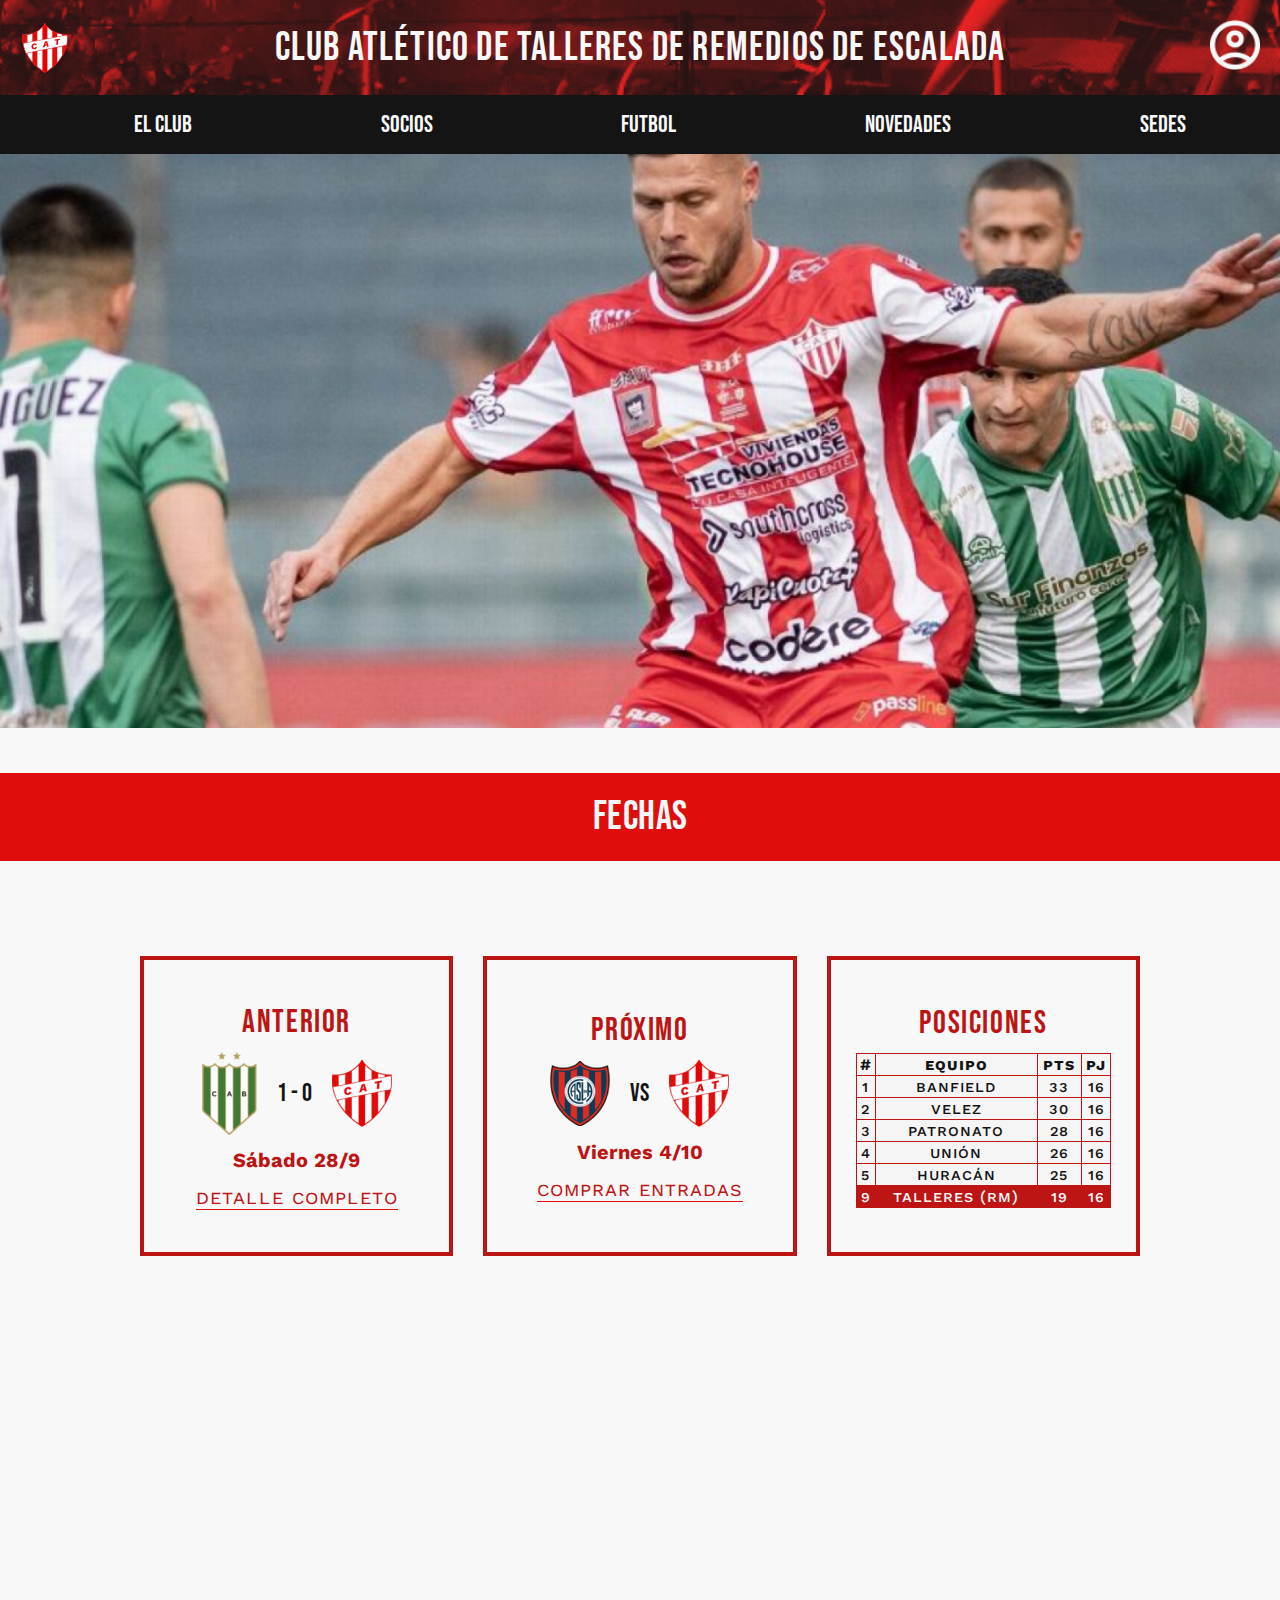
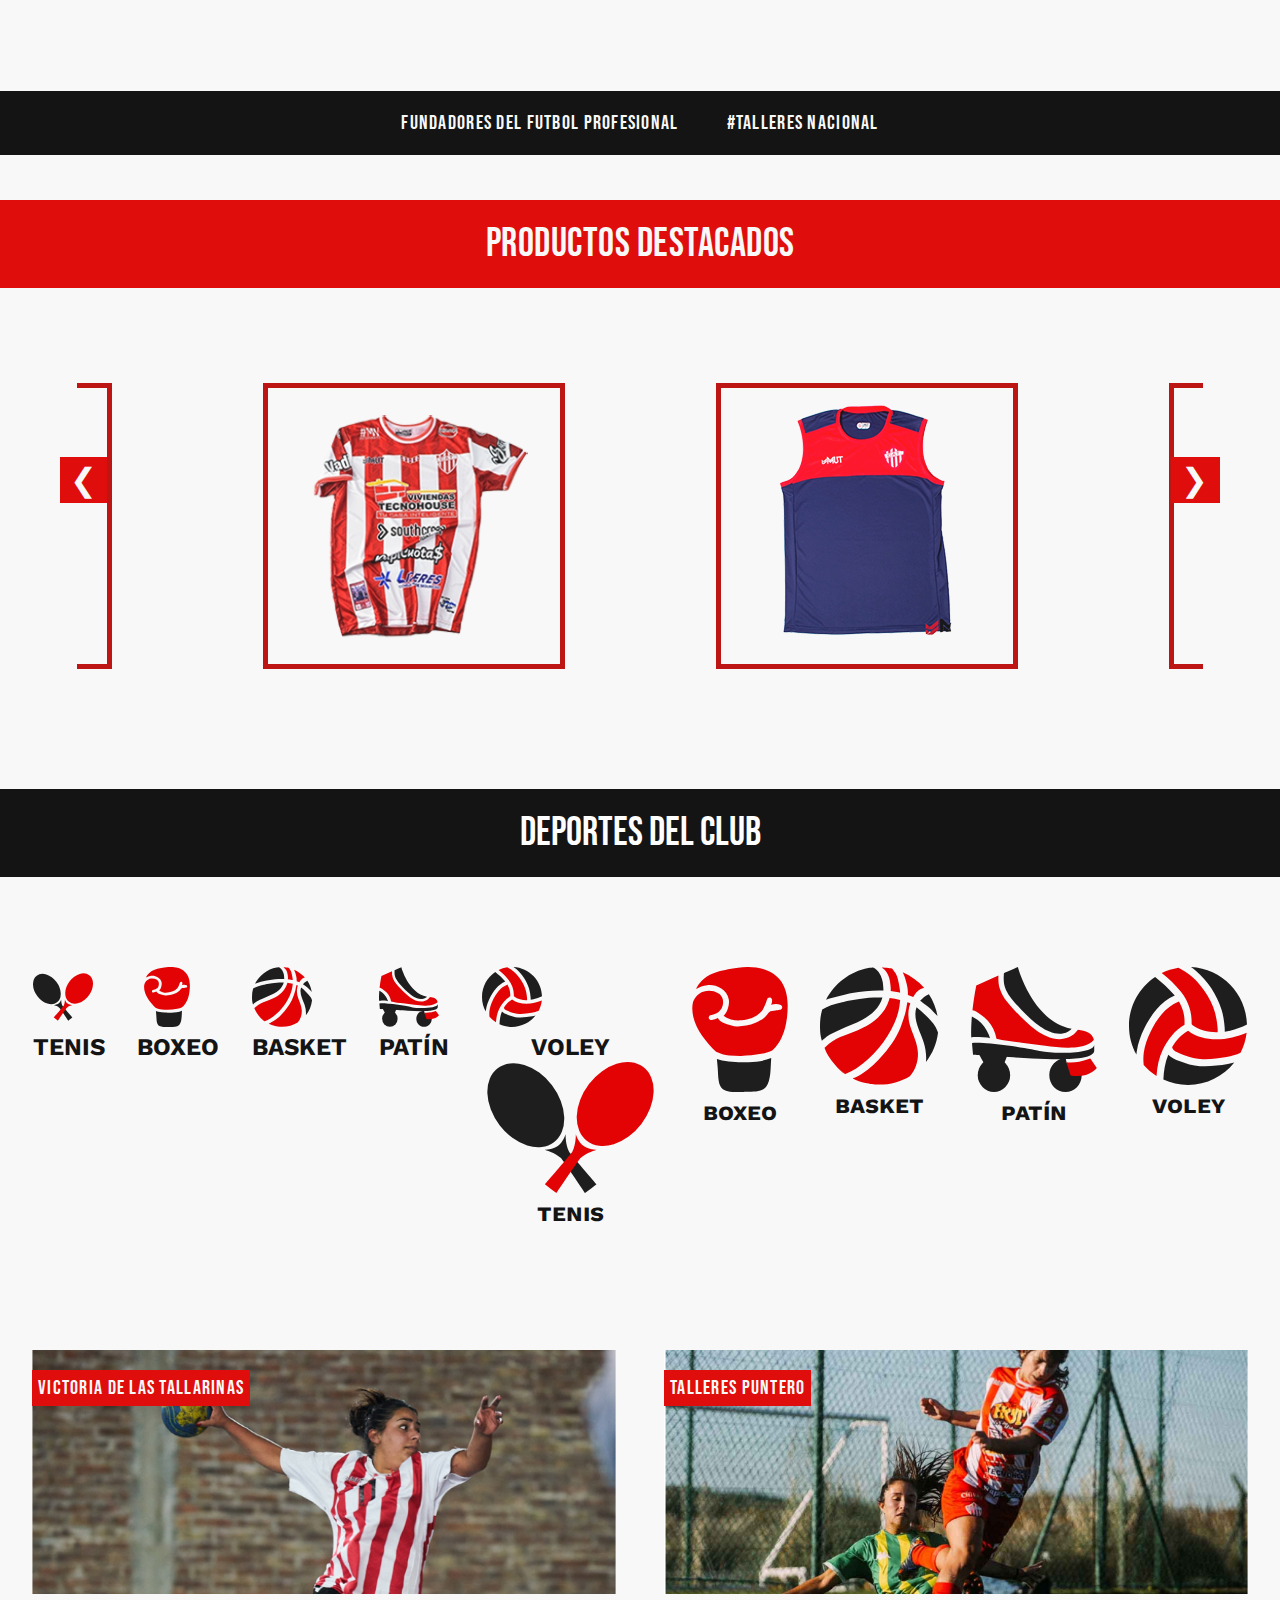
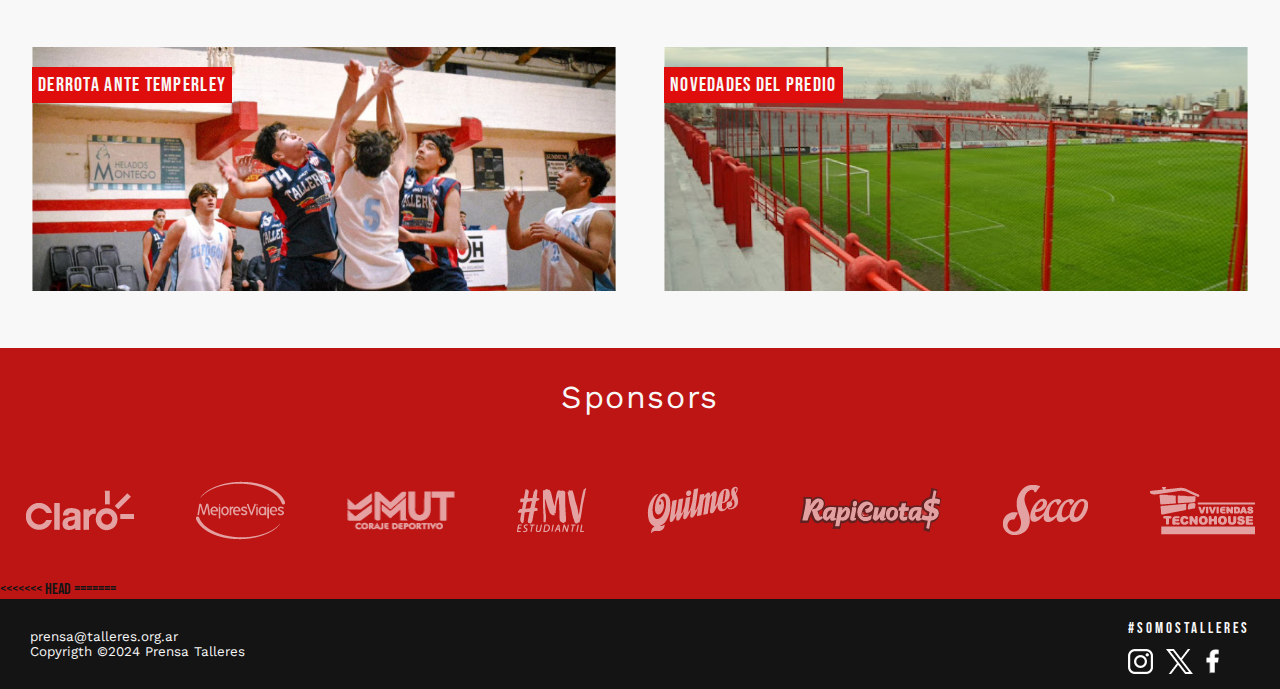
==== commit 088a94fd: "Merge branch 'main' of github.com:Compu3Unla/club-atletico-talleres-escalada-2024-2 into natii" ====
--- a/index.html
+++ b/index.html
@@ -240,6 +240,26 @@
             </div>
             <ol class="deportes-icono">
                 <li class="deporte">
+
+                    <img src="grupo1-img/index/iconos/icono-tenis.svg" alt="iconotenis"   height="60px" width="60px">
+                    <p>TENIS</p>
+                </li>
+                <li class="deporte">
+                    <img src="grupo1-img/index/iconos/icono-boxeo.svg" alt="iconoboxeo"    height="60px" width="60px">
+                    <p>BOXEO</p>
+                </li>
+                <li class="deporte">
+                    <img src="grupo1-img/index/iconos/icono-basket.svg" alt="iconobasket" height="60px" width="60px">
+                    <p>BASKET</p>
+                </li>
+                <li class="deporte">
+                    <img src="grupo1-img/index/iconos/icono-patin.svg" alt="iconopatin"   height="60px" width="60px">
+                    <p>PATÍN</p>
+                </li>
+                <li class="deporte">
+                    <img src="grupo1-img/index/iconos/icono-voley.svg" alt="iconovoley"    height="60px" width="60px">
+                    <p>VOLEY</p>
+
                     <!--poner a tamaño correspondiente-->
                     <img src="grupo1-img/index/iconos/icono-tenis.svg" alt="icon-tenis" height="131px" width="177px">
                     <p>tenis</p>
@@ -259,11 +279,14 @@
                 <li class="deporte">
                     <img src="grupo1-img/index/iconos/icono-voley.svg" alt="icon-voley" height="118px" width="118px">
                     <p>voley</p>
+
                 </li>
             </ol>
 
             <ul class="actividades-box">
                 <li>
+
+                   
                     <div class="container-actividades">
                         <a href="#"> <!-- agregar link a algo-->
                             <img src="grupo1-img/index/noticias/index-noticias-deportes1.jpg" alt="voley"
@@ -278,6 +301,7 @@
                             <h4 class="titulo-actividades">Derrota ante Temperley</h4>
                         </a>
                     </div>
+
                 </li>
                 <li>
                     <div class="container-actividades">
--- a/style.css
+++ b/style.css
@@ -1221,18 +1221,25 @@
     padding: 3em;
 }
 
+
+
+/*FIN NOTICIAS*/
+
 .card {
     display: flex;
     width: 100%;
     justify-content: center;
     gap: 2em;
 
+
 }
 
 .content {
     position: relative;
 }
 
+
+/**MERCH*******************************************************************
 .container-noticias-img {
     max-width: auto;
     width: 100%;
@@ -1240,6 +1247,7 @@
 
 .imagen-noticias {
     max-width: 300px;
+
 }
 
 .titular {
@@ -1251,11 +1259,13 @@
     color: #f8f8f8;
 }
 
+
 /*FIN NOTICIAS*/
 
 /*********************************MERCH**********************************************************************************************************/
 
 .merch {
+
     display: flex;
     height: 100vh;
     align-items: center;
@@ -1263,9 +1273,11 @@
 
 .galeria {
     width: 76%;
-    display: flex;
-    flex-direction: column;
-    align-items: center;
+
+    display: flex;
+    flex-direction: column;
+    align-items: flex-end;
+    padding: 30px;
 }
 
 .imagen-principal img {
@@ -1273,6 +1285,7 @@
     padding: 0px 17px;
     margin-bottom: 21px;
 
+
 }
 
 
@@ -1283,11 +1296,13 @@
 
 .miniaturas img {
     width: 30%;
-    border: 3px solid #DF0E0D;
-
-}
+  border: 3px solid #DF0E0D;}
+
+
+
 
 .info-camiseta {
+
     width: 55%;
     padding: 20px;
 }
@@ -1296,16 +1311,19 @@
     margin-bottom: 10px;
 }
 
+
 .cuotas-precio {
     display: flex;
     flex-direction: column;
     gap: 0.2em;
+
 }
 
 .cuota {
     font-size: 17px;
     color: #BD1414;
 }
+
 
 
 .titulos-p p {
@@ -1338,6 +1356,7 @@
 
 .opciones-talles button {
     padding: 8px;
+
     border: 2px solid #141414;
     background-color: #f8f8f8;
     margin: 5px;
@@ -1347,6 +1366,7 @@
 .opciones-talles button:hover {
     background-color: #141414;
     color: #f8f8f8;
+
 }
 
 /* Estilo para el botón seleccionado */
@@ -1375,6 +1395,8 @@
 }
 
 
+
+
 .botones {
     display: flex;
     gap: 10px;
@@ -1384,6 +1406,7 @@
     min-width: 300px;
     padding: 13px 0px;
 }
+
 
 .agregar-carrito,
 .comprar {
@@ -1410,6 +1433,7 @@
     background-color: #141414;
     color: #f8f8f8;
     font-family: "Bebas Neue";
+
 
 }
 
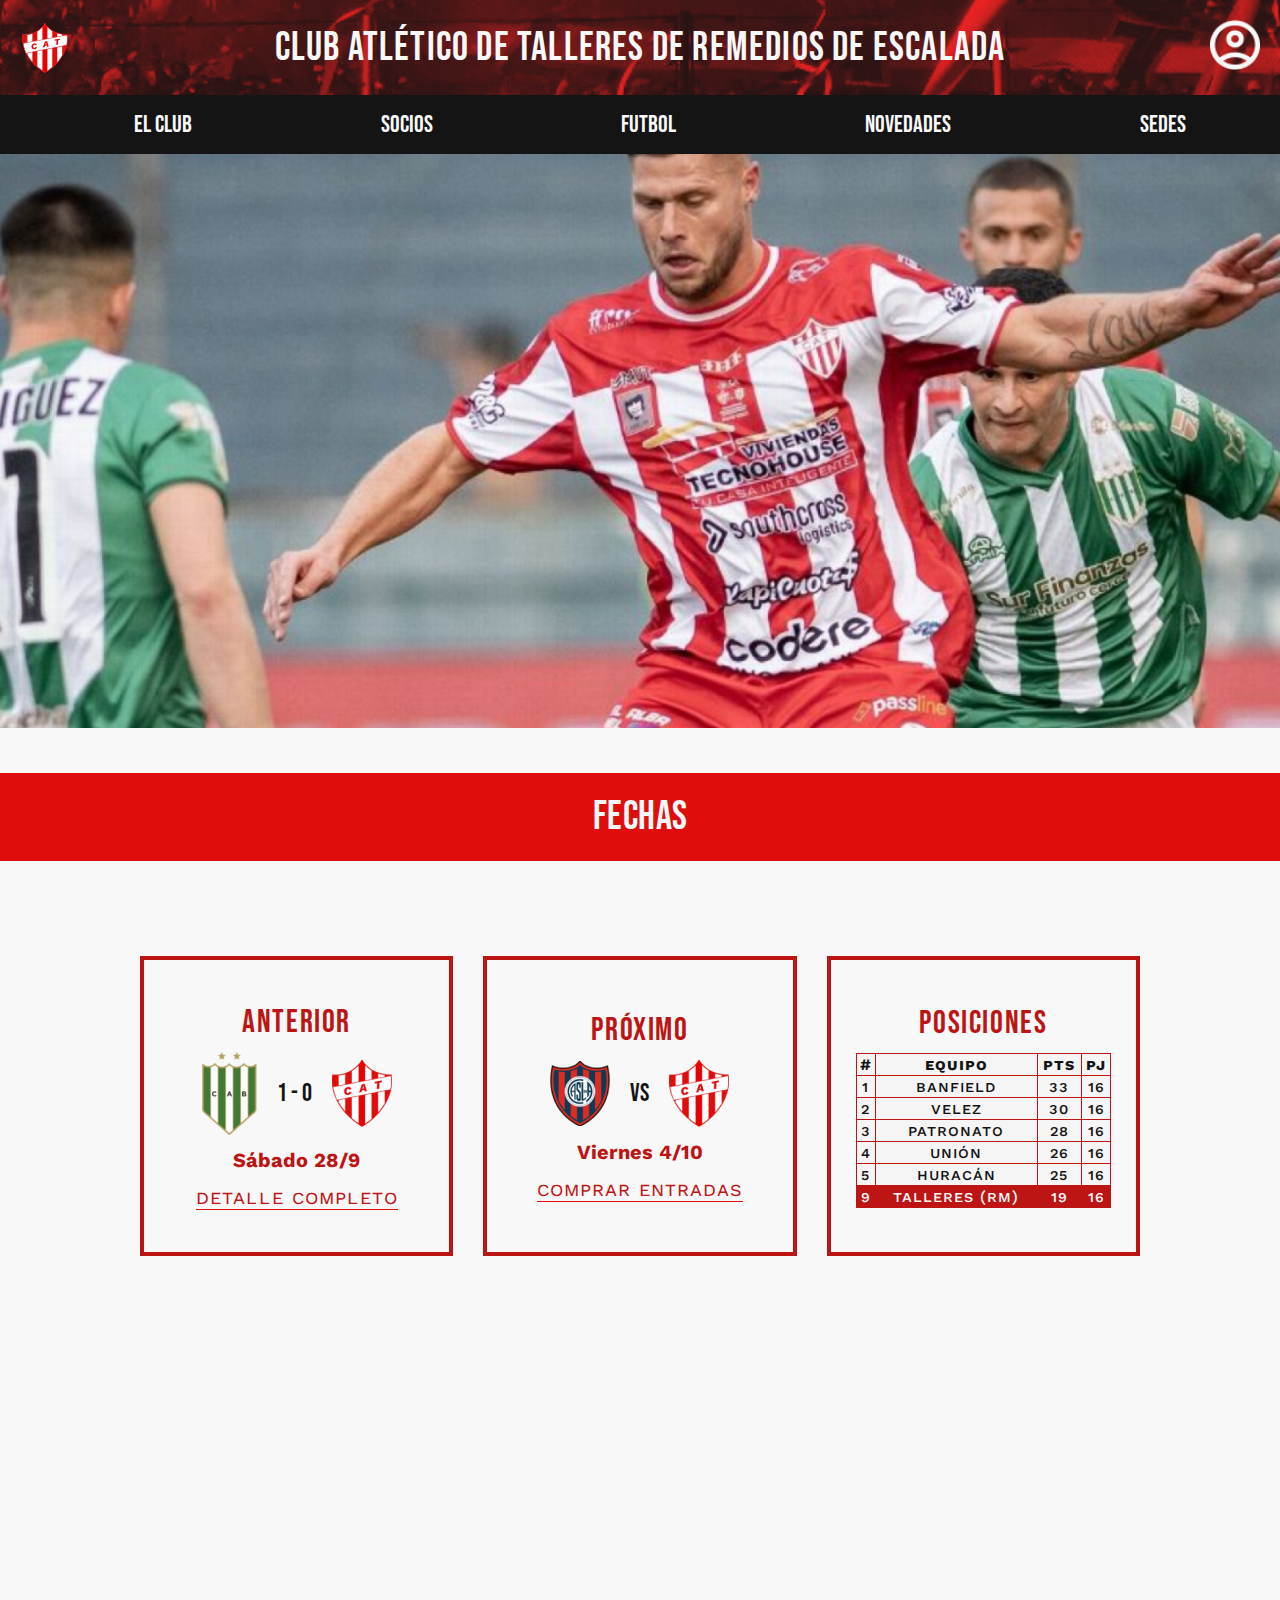
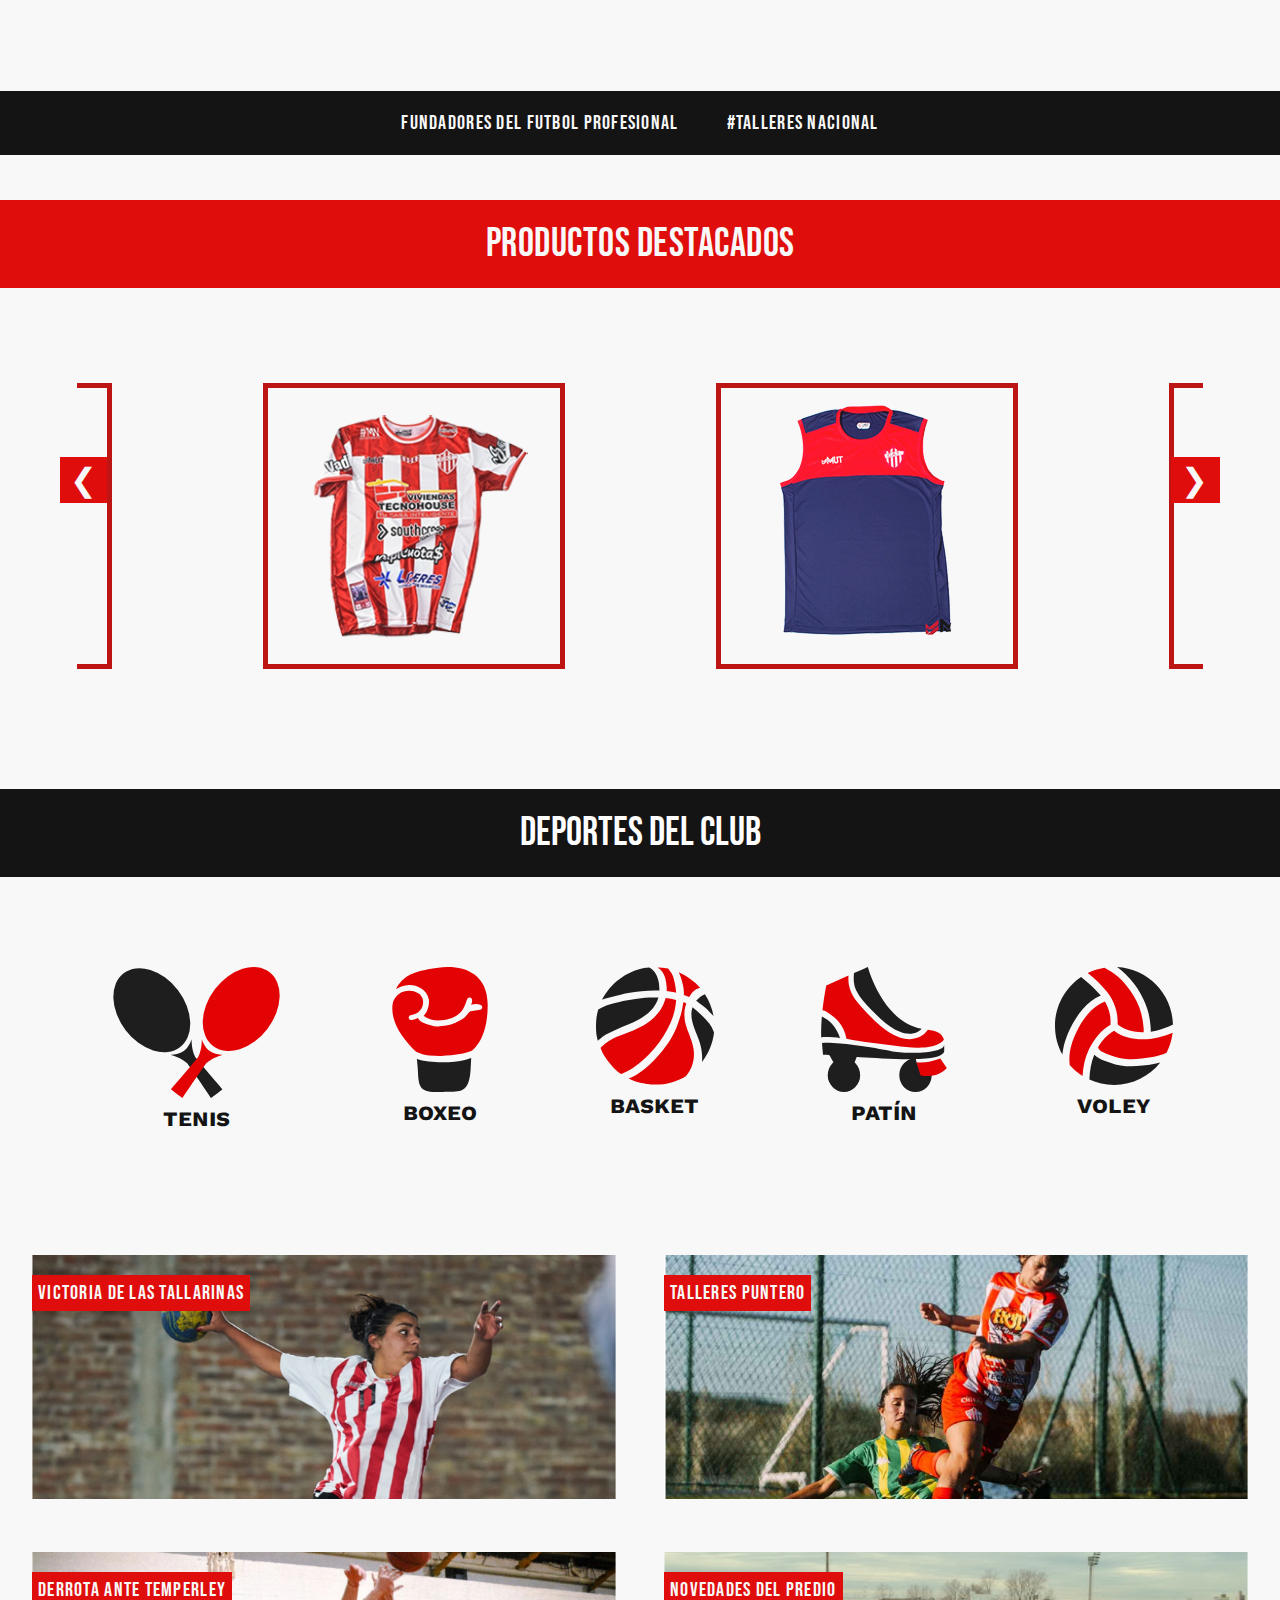
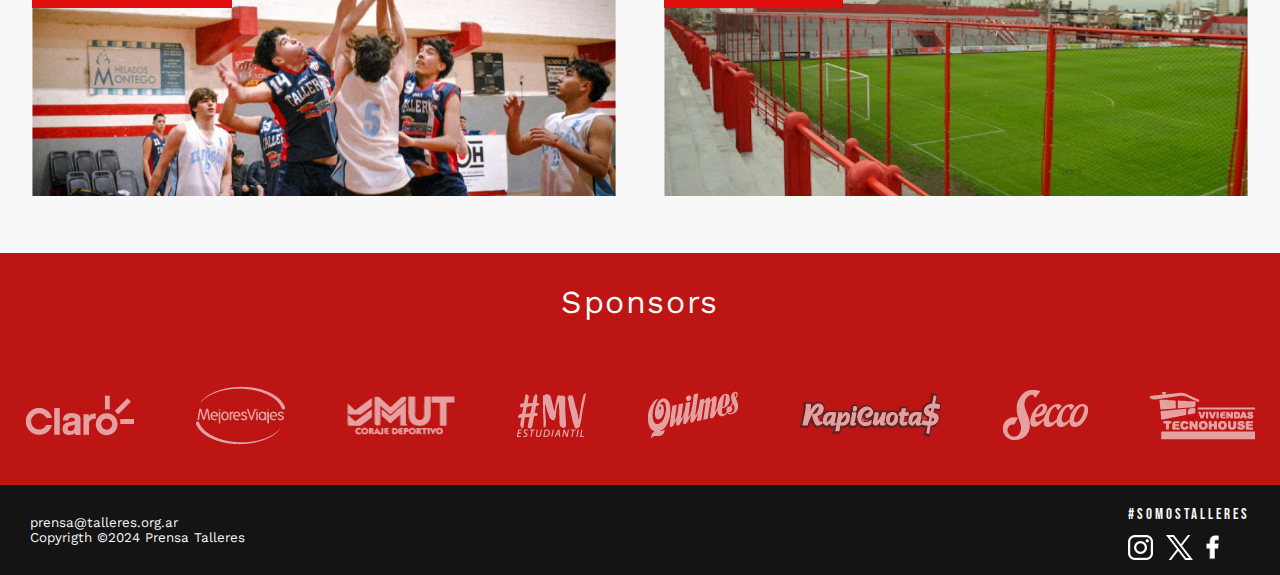
==== commit 23e62365: "nuevos-cambios" ====
--- a/index.html
+++ b/index.html
@@ -240,79 +240,63 @@
             </div>
             <ol class="deportes-icono">
                 <li class="deporte">
-
-                    <img src="grupo1-img/index/iconos/icono-tenis.svg" alt="iconotenis"   height="60px" width="60px">
-                    <p>TENIS</p>
-                </li>
-                <li class="deporte">
-                    <img src="grupo1-img/index/iconos/icono-boxeo.svg" alt="iconoboxeo"    height="60px" width="60px">
-                    <p>BOXEO</p>
-                </li>
-                <li class="deporte">
-                    <img src="grupo1-img/index/iconos/icono-basket.svg" alt="iconobasket" height="60px" width="60px">
-                    <p>BASKET</p>
-                </li>
-                <li class="deporte">
-                    <img src="grupo1-img/index/iconos/icono-patin.svg" alt="iconopatin"   height="60px" width="60px">
-                    <p>PATÍN</p>
-                </li>
-                <li class="deporte">
-                    <img src="grupo1-img/index/iconos/icono-voley.svg" alt="iconovoley"    height="60px" width="60px">
-                    <p>VOLEY</p>
-
-                    <!--poner a tamaño correspondiente-->
-                    <img src="grupo1-img/index/iconos/icono-tenis.svg" alt="icon-tenis" height="131px" width="177px">
-                    <p>tenis</p>
-                </li>
-                <li class="deporte">
-                    <img src="grupo1-img/index/iconos/icono-boxeo.svg" alt="icon-box" height="125px" width="96px">
-                    <p>boxeo</p>
-                </li>
-                <li class="deporte">
-                    <img src="grupo1-img/index/iconos/icono-basket.svg" alt="icon-basket" height="118px" width="118px">
-                    <p>basket</p>
-                </li>
-                <li class="deporte">
-                    <img src="grupo1-img/index/iconos/icono-patin.svg" alt="icon-patin" height="125px" width="126px">
-                    <p>patín</p>
-                </li>
-                <li class="deporte">
-                    <img src="grupo1-img/index/iconos/icono-voley.svg" alt="icon-voley" height="118px" width="118px">
-                    <p>voley</p>
-
+                    <a href="#">
+                        <img src="grupo1-img/index/iconos/icono-tenis.svg" alt="icon-tenis" height="131px" width="177px">
+                        <p>tenis</p>
+                    </a>
+                </li>
+                <li class="deporte">
+                    <a href="#">
+                        <img src="grupo1-img/index/iconos/icono-boxeo.svg" alt="icon-box" height="125px" width="96px">
+                        <p>boxeo</p>
+                    </a>
+                </li>
+                <li class="deporte">
+                    <a href="#">
+                        <img src="grupo1-img/index/iconos/icono-basket.svg" alt="icon-basket" height="118px" width="118px">
+                        <p>basket</p>
+                    </a>
+                </li>
+                <li class="deporte">
+                    <a href="#">
+                        <img src="grupo1-img/index/iconos/icono-patin.svg" alt="icon-patin" height="125px" width="126px">
+                        <p>patín</p>
+                    </a>
+                </li>
+                <li class="deporte">
+                    <a href="#">
+                        <img src="grupo1-img/index/iconos/icono-voley.svg" alt="icon-voley" height="118px" width="118px">
+                        <p>voley</p>
+                    </a>
                 </li>
             </ol>
-
             <ul class="actividades-box">
                 <li>
-
-                   
                     <div class="container-actividades">
-                        <a href="#"> <!-- agregar link a algo-->
+                        <a href="#"> <!-- aca iria un link-->
                             <img src="grupo1-img/index/noticias/index-noticias-deportes1.jpg" alt="voley"
                                 class="imagen-activades">
                             <h4 class="titulo-actividades">Victoria de las tallarinas</h4>
                         </a>
                     </div>
                     <div class="container-actividades">
-                        <a href="#"> <!-- agregar link a algo-->
+                        <a href="#"> <!-- aca iria un link-->
                             <img src="grupo1-img/index/noticias/index-noticias-deportes2.jpg" alt="basket"
                                 class="imagen-activades">
                             <h4 class="titulo-actividades">Derrota ante Temperley</h4>
                         </a>
                     </div>
-
                 </li>
                 <li>
                     <div class="container-actividades">
-                        <a href="#"> <!-- agregar link a algo-->
+                        <a href="#"> <!-- aca iria un link-->
                             <img src="grupo1-img/index/noticias/index-noticias-deportes3.jpg" alt="futbol-fem"
                                 class="imagen-activades">
                             <h4 class="titulo-actividades">Talleres Puntero</h4>
                         </a>
                     </div>
                     <div class="container-actividades">
-                        <a href="#"> <!-- agregar link a algo-->
+                        <a href="#"> <!-- aca iria un link-->
                             <img src="grupo1-img/index/noticias/index-noticias-deportes4.jpg" alt="predio"
                                 class="imagen-activades">
                             <h4 class="titulo-actividades">Novedades del predio</h4>
@@ -347,8 +331,6 @@
                             src="grupo1-img/sponsors/tecnohouse-logo.png" alt="logo de tecnohouse" width="107px"
                             height="49px"></a></li>
             </ul>
-<<<<<<< HEAD
-=======
         </section>
         <section class="sponsors-media">
             <h3>Sponsors</h3>
@@ -382,7 +364,6 @@
                             height="49px"></a>
                 </li>
             </ul>
->>>>>>> c8671fad19512cdb71dc1b7a8d3dd806d892fdd6
         </section>
     </main>
     <footer>
--- a/style.css
+++ b/style.css
@@ -560,6 +560,7 @@
     font-family: "Work Sans", sans-serif;
     font-weight: 700;
     font-variant: small-caps;
+    color: #141414;
 }
 
 /*Section noticias DEL CLUB*/
@@ -1164,6 +1165,7 @@
 .noticia-padre {
     display: flex;
     justify-content: center;
+    gap:40px;
 
 }
 
@@ -1215,22 +1217,19 @@
     font-weight: 400;
 }
 
-/* OTRAS NOTICIAS */
+/**************** OTRAS NOTICIAS**********************/
+
+
 
 #otras-noticias {
     padding: 3em;
 }
 
-
-
-/*FIN NOTICIAS*/
-
 .card {
     display: flex;
     width: 100%;
     justify-content: center;
     gap: 2em;
-
 
 }
 
@@ -1238,8 +1237,6 @@
     position: relative;
 }
 
-
-/**MERCH*******************************************************************
 .container-noticias-img {
     max-width: auto;
     width: 100%;
@@ -1247,7 +1244,6 @@
 
 .imagen-noticias {
     max-width: 300px;
-
 }
 
 .titular {
@@ -1262,6 +1258,21 @@
 
 /*FIN NOTICIAS*/
 
+.card {
+    display: flex;
+    width: 100%;
+    justify-content: center;
+    gap: 2em;
+}
+
+.content {
+    position: relative;
+}
+
+
+
+/*FIN NOTICIAS*/
+
 /*********************************MERCH**********************************************************************************************************/
 
 .merch {
@@ -1296,7 +1307,8 @@
 
 .miniaturas img {
     width: 30%;
-  border: 3px solid #DF0E0D;}
+    border: 3px solid #DF0E0D;
+}
 
 
 
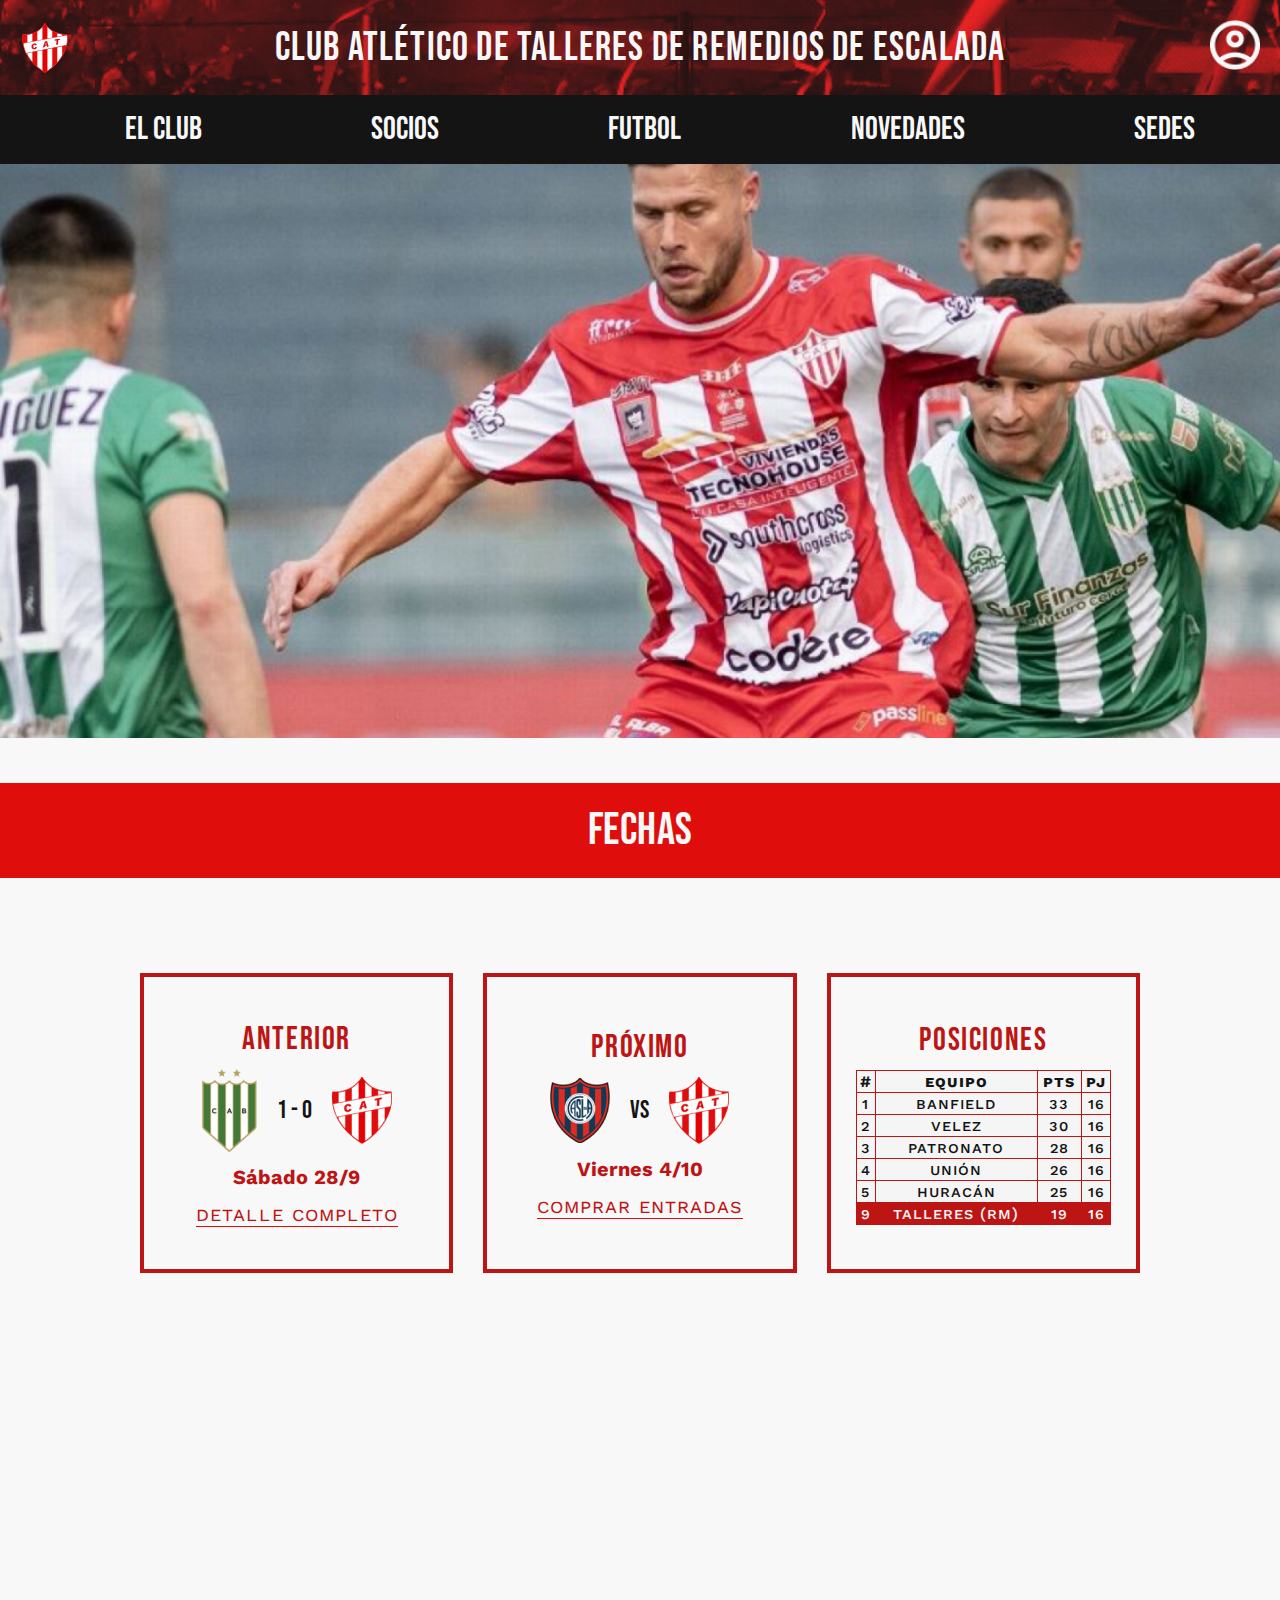
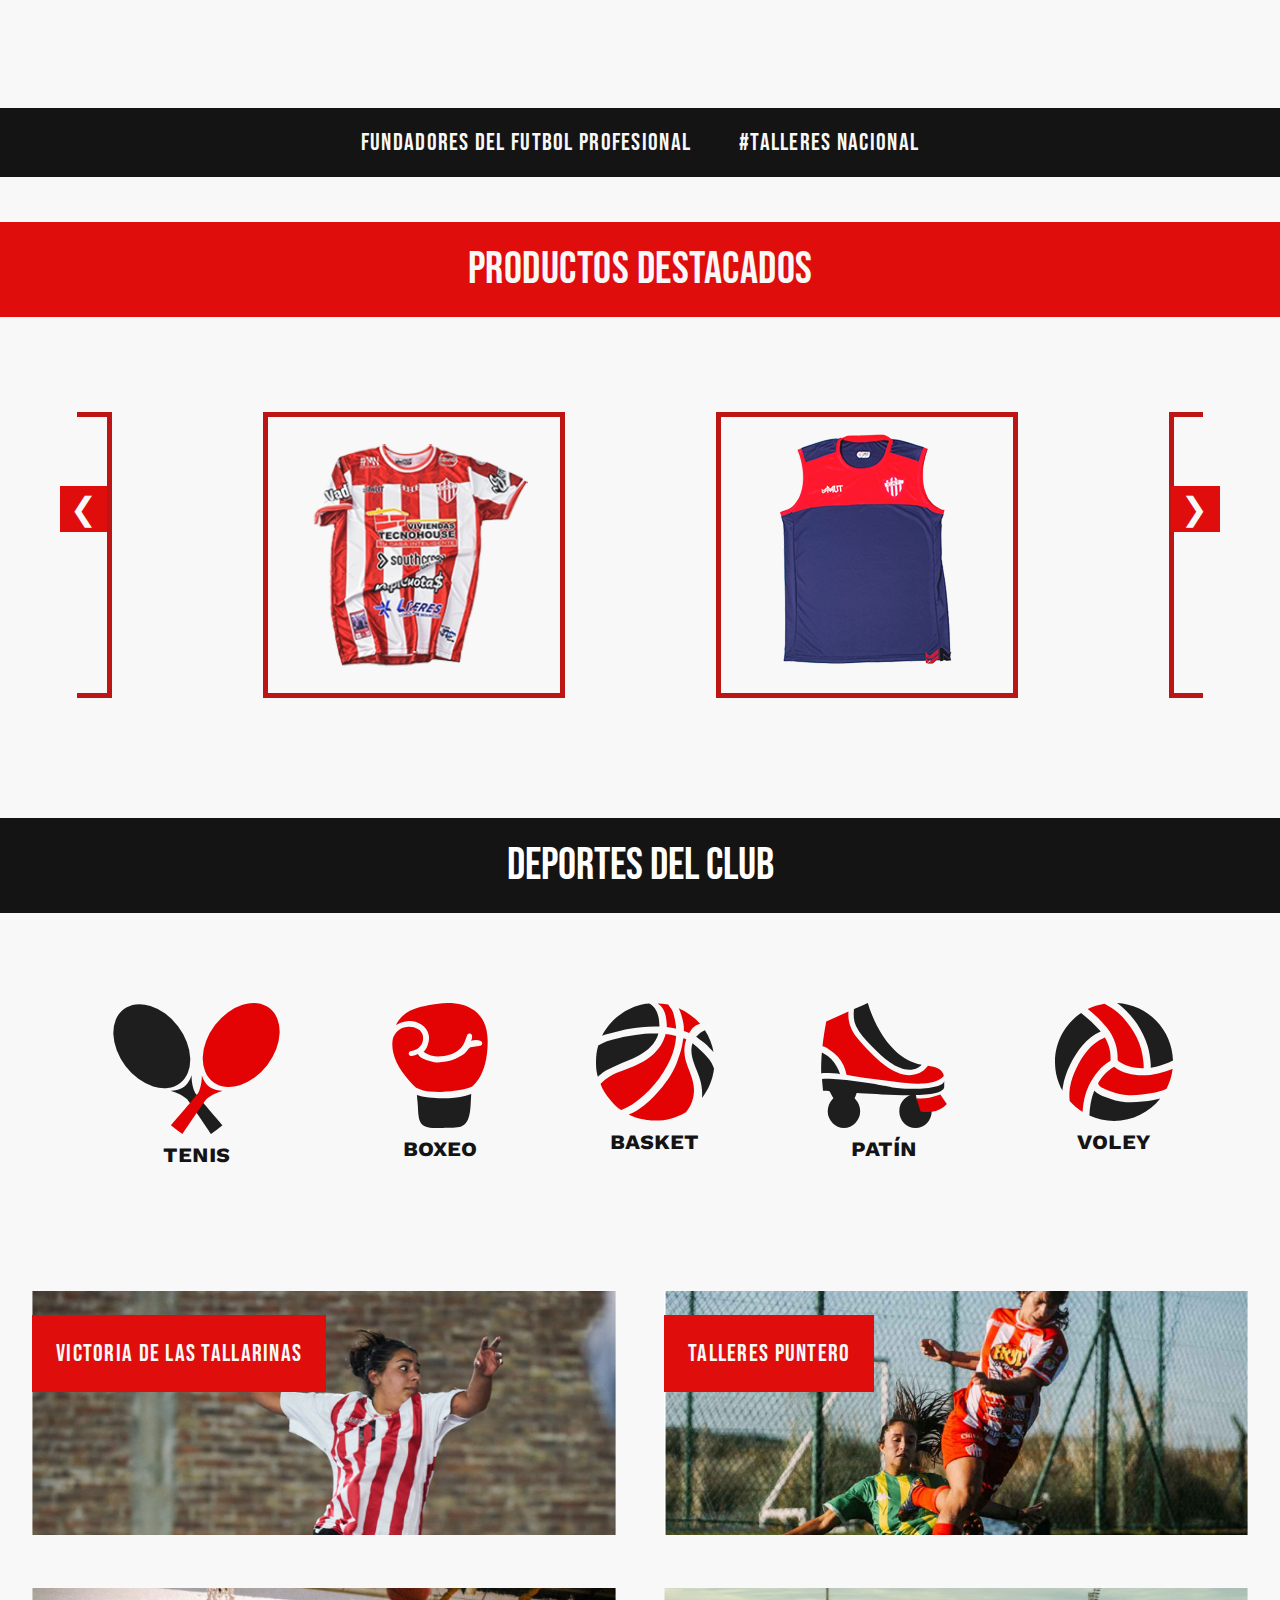
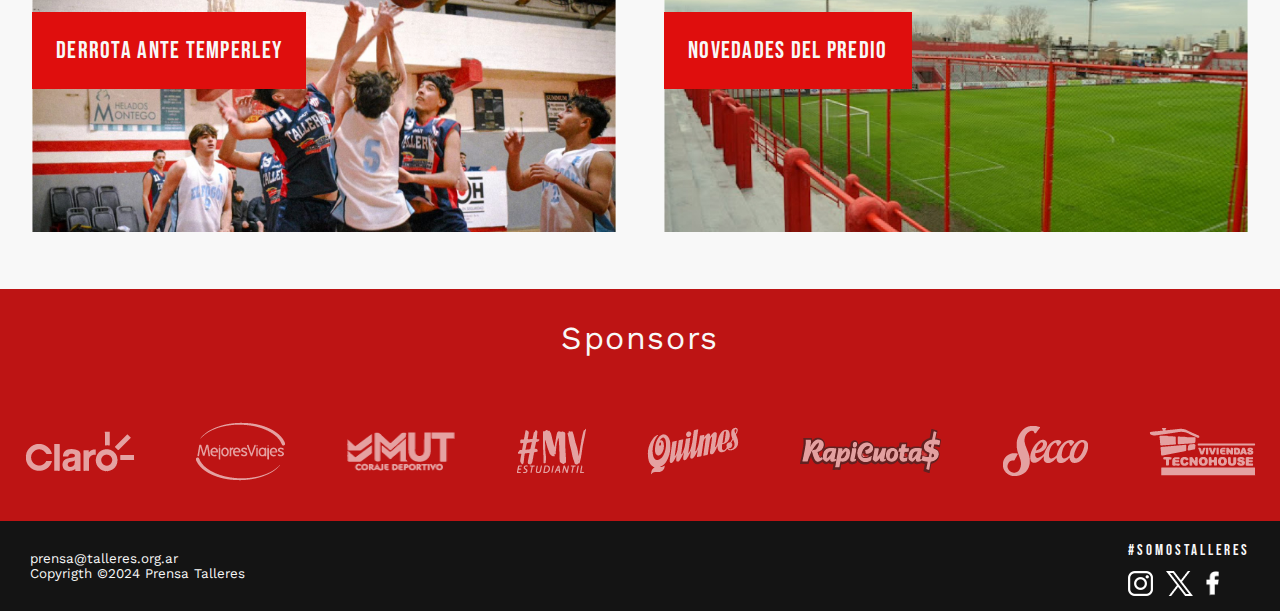
==== commit cfab0e6b: "prueba de algo" ====
--- a/index.html
+++ b/index.html
@@ -60,7 +60,6 @@
                 </li>
             </ul>
         </nav>
-
     </header>
     <main>
         <section class="noticias">
@@ -81,7 +80,6 @@
                 <img src="./grupo1-img/index/Responsive/baner.png" alt="noticia responsive" width="100%">
             </div>
         </section>
-
         <div class="inicio-index">
             <h2>Fechas</h2>
         </div>
@@ -183,7 +181,7 @@
                     <div class="carousel-track" id="carousel-track">
                         <!-- proyecto 1 -->
                         <div class="carousel-item">
-                            <a href=".html">
+                            <a href="merch.html">
                                 <img src="./grupo1-img/html-merch/merch-buzo.png" alt="Buzo de talleres" width="292px"
                                     height="271px">
                                 <span class="ver-mas">Ver más</span>
@@ -199,14 +197,14 @@
                         </div>
                         <!-- proyecto 3 -->
                         <div class="carousel-item">
-                            <a href=".html">
+                            <a href="merch.html">
                                 <img src="./grupo1-img/html-merch/merch-musculosa.png" alt="Musculosa talleres"
                                     width="292px" height="271px">
                                 <span class="ver-mas">Ver más</span>
                             </a>
                         </div>
                         <div class="carousel-item">
-                            <a href="">
+                            <a href="merch.html">
                                 <img src="./grupo1-img/html-merch/merch-pantalon.png" alt="Pantalon talleres"
                                     width="292px" height="271px">
                                 <span class="ver-mas">Ver más</span>
@@ -214,7 +212,7 @@
                         </div>
                         <!-- proyecto 5 -->
                         <div class="carousel-item">
-                            <a href="html">
+                            <a href="merch.html">
                                 <img src="./grupo1-img/html-merch/merch-piluso.png" alt="Piluso Talleres" width="292px"
                                     height="271px">
                                 <span class="ver-mas">Ver más</span>
@@ -222,7 +220,7 @@
                         </div>
                         <!-- proyecto 6 -->
                         <div class="carousel-item">
-                            <a href="enlace.html">
+                            <a href="merch.html">
                                 <img src="./grupo1-img/html-merch/merch-setmate.png" alt="Set de mate talleres"
                                     width="292px" height="271px">
                                 <span class="ver-mas">Ver más</span>
--- a/style.css
+++ b/style.css
@@ -1166,7 +1166,6 @@
     display: flex;
     justify-content: center;
     gap:40px;
-
 }
 
 #titular {
@@ -1358,17 +1357,13 @@
 }
 
 
-
 .opciones-talles {
     gap: 20px;
     font-family: "Work Sans", sans-serif;
-}
-
 
 
 .opciones-talles button {
     padding: 8px;
-
     border: 2px solid #141414;
     background-color: #f8f8f8;
     margin: 5px;
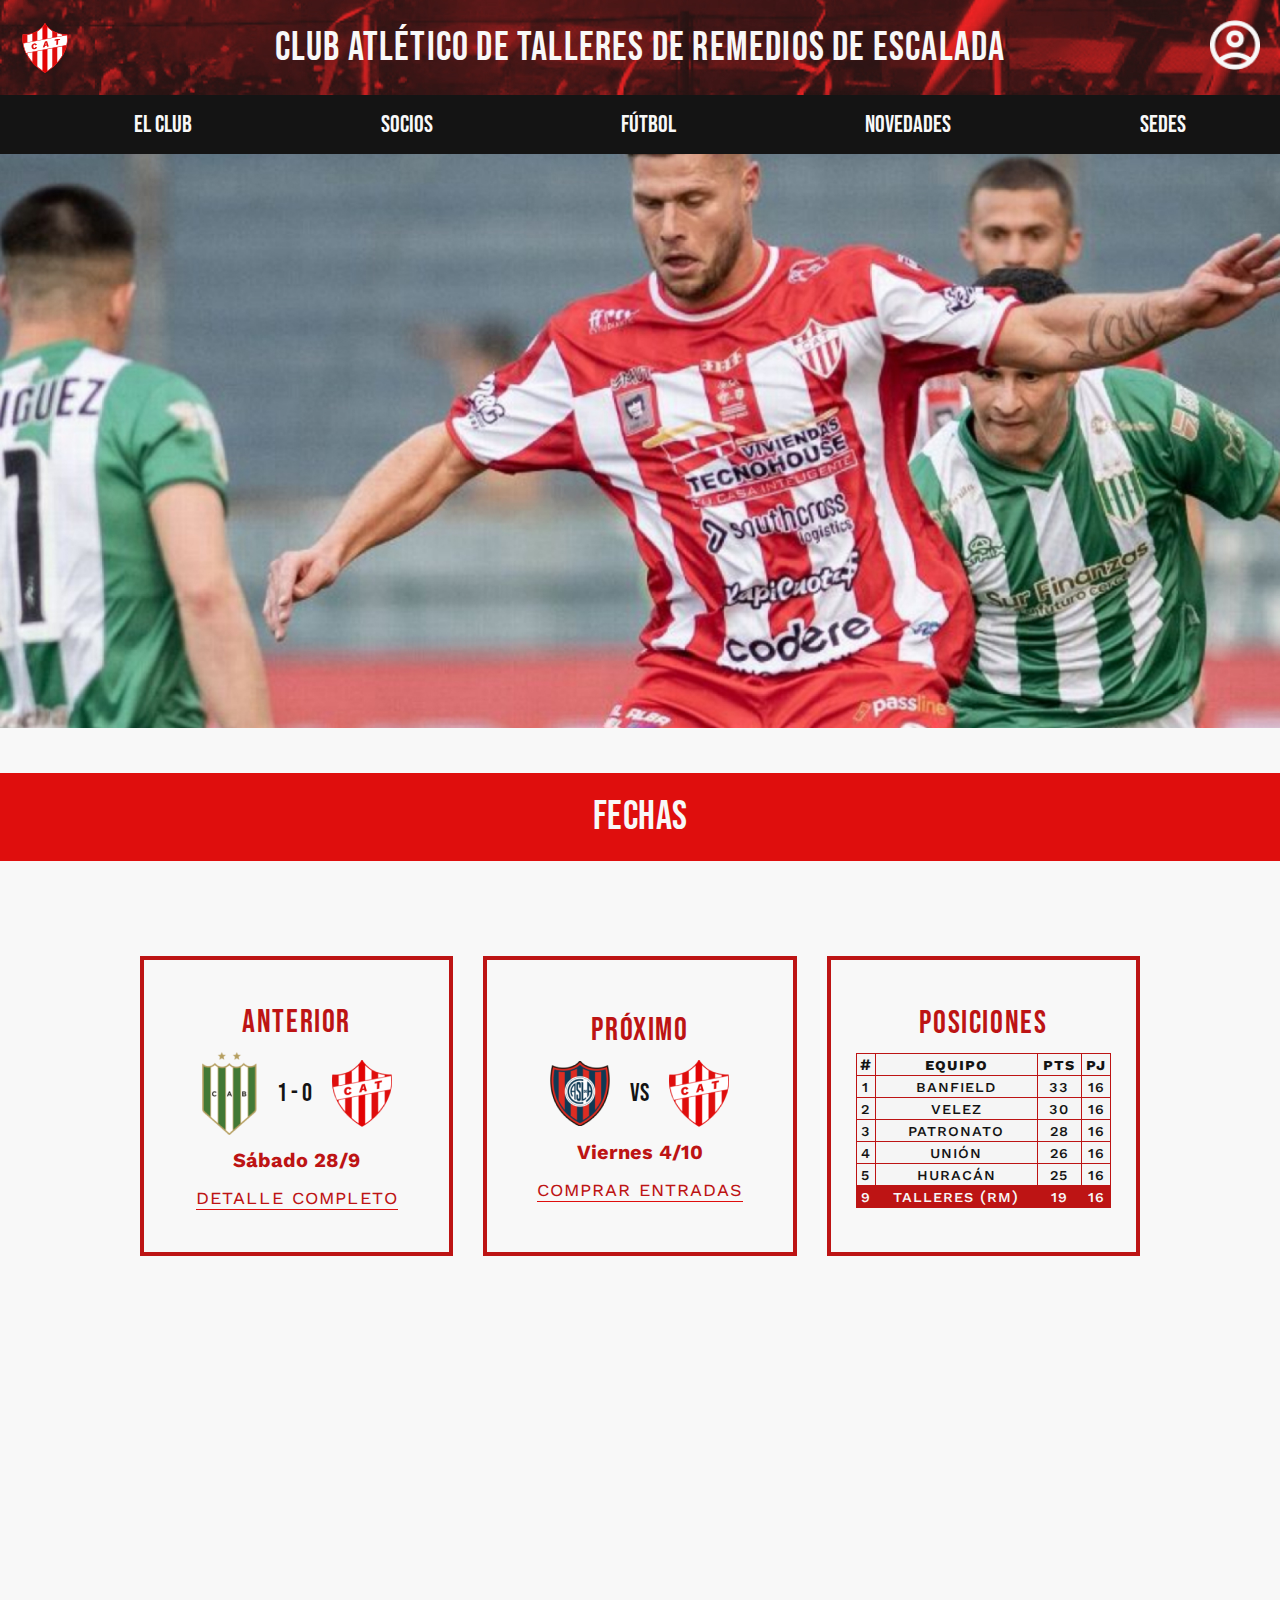
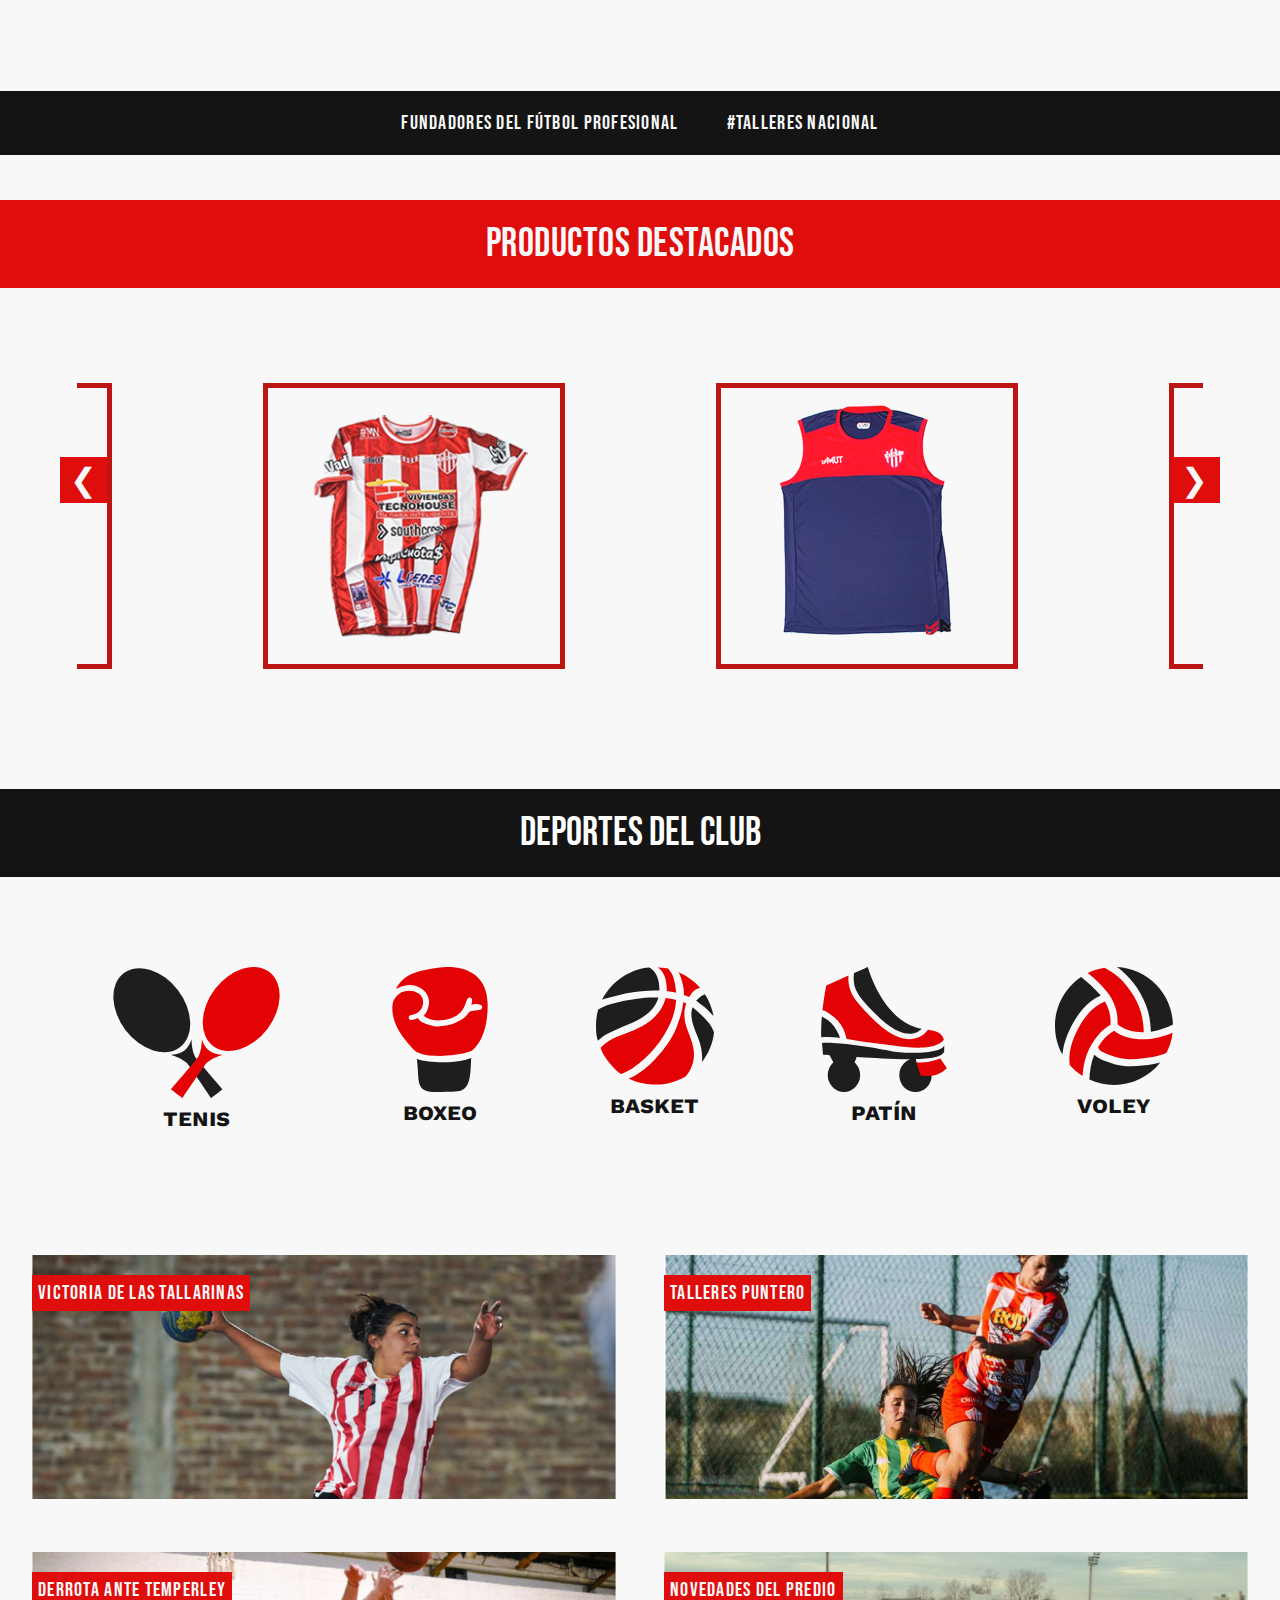
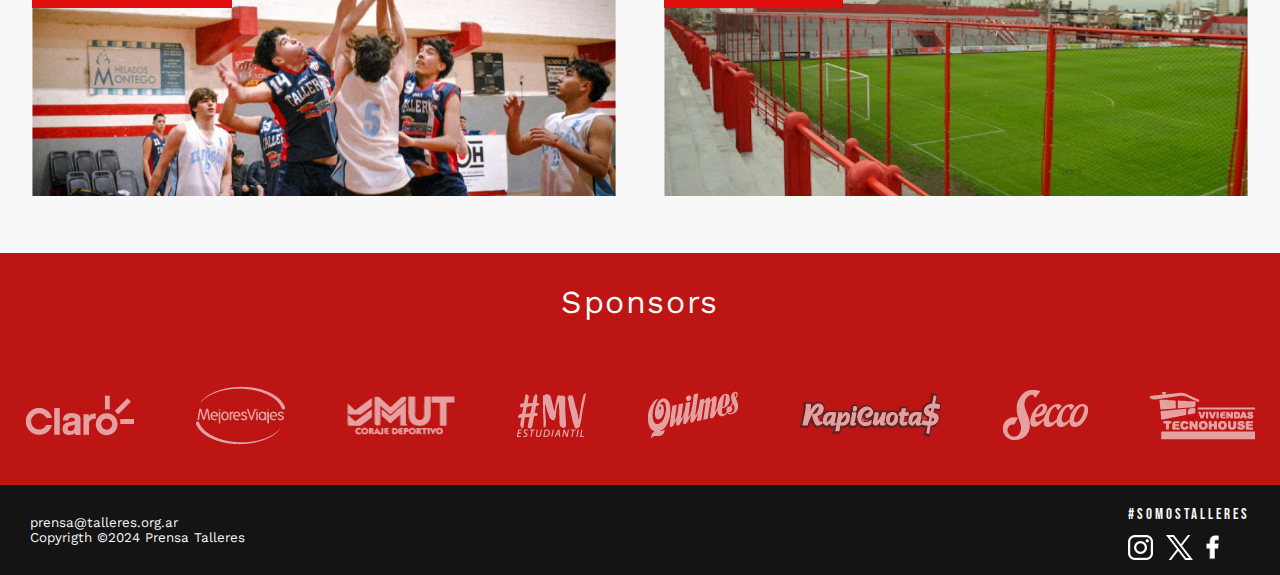
==== commit 0f034492: "otra vezzzz" ====
--- a/index.html
+++ b/index.html
@@ -37,7 +37,7 @@
                         <li><a href="#">Entradas</a></li>
                     </ul>
                 </li>
-                <li><a href="#">Futbol</a>
+                <li><a href="#">Fútbol</a>
                     <ul class="menu-vertical">
                         <li><a href="#">Torneos</a></li>
                         <li><a href="#">Pruebas</a></li>
@@ -166,7 +166,7 @@
                 </div>
             </div>
             <div class="leyenda-banner-index">
-                <h4> Fundadores del futbol profesional</h4>
+                <h4> Fundadores del fútbol profesional</h4>
                 <h4>#Talleres Nacional</h4>
             </div><!--Background-image en css + textos (Revisar h2 y p que se van a convertir en <a>)-->
         </section>
--- a/style.css
+++ b/style.css
@@ -1042,7 +1042,7 @@
     width: 100%;
     padding: 45px 0px 49px 0px;
     position: relative;
-    bottom: 113px;
+    bottom: 108px;
     z-index: 15;
 }
 
@@ -1360,6 +1360,7 @@
 .opciones-talles {
     gap: 20px;
     font-family: "Work Sans", sans-serif;
+}
 
 
 .opciones-talles button {
@@ -1672,18 +1673,6 @@
     flex-direction: column;
     align-items: center;
 }
-
-    /*sponsors */
-
-    /*.sponsors h3 {
-        color: #F8F8F8;
-        text-align: center;
-        font-family: "Work Sans";
-        font-size: 20px;
-        padding: 10px;
-        flex-direction: column;
-    }*/
-
     /* Estilos para el responsive de sponsors*/
     .sponsors {
         display: none;
@@ -1734,7 +1723,4 @@
         flex-direction: column;
         align-items: center;
     }
-
-
-
 }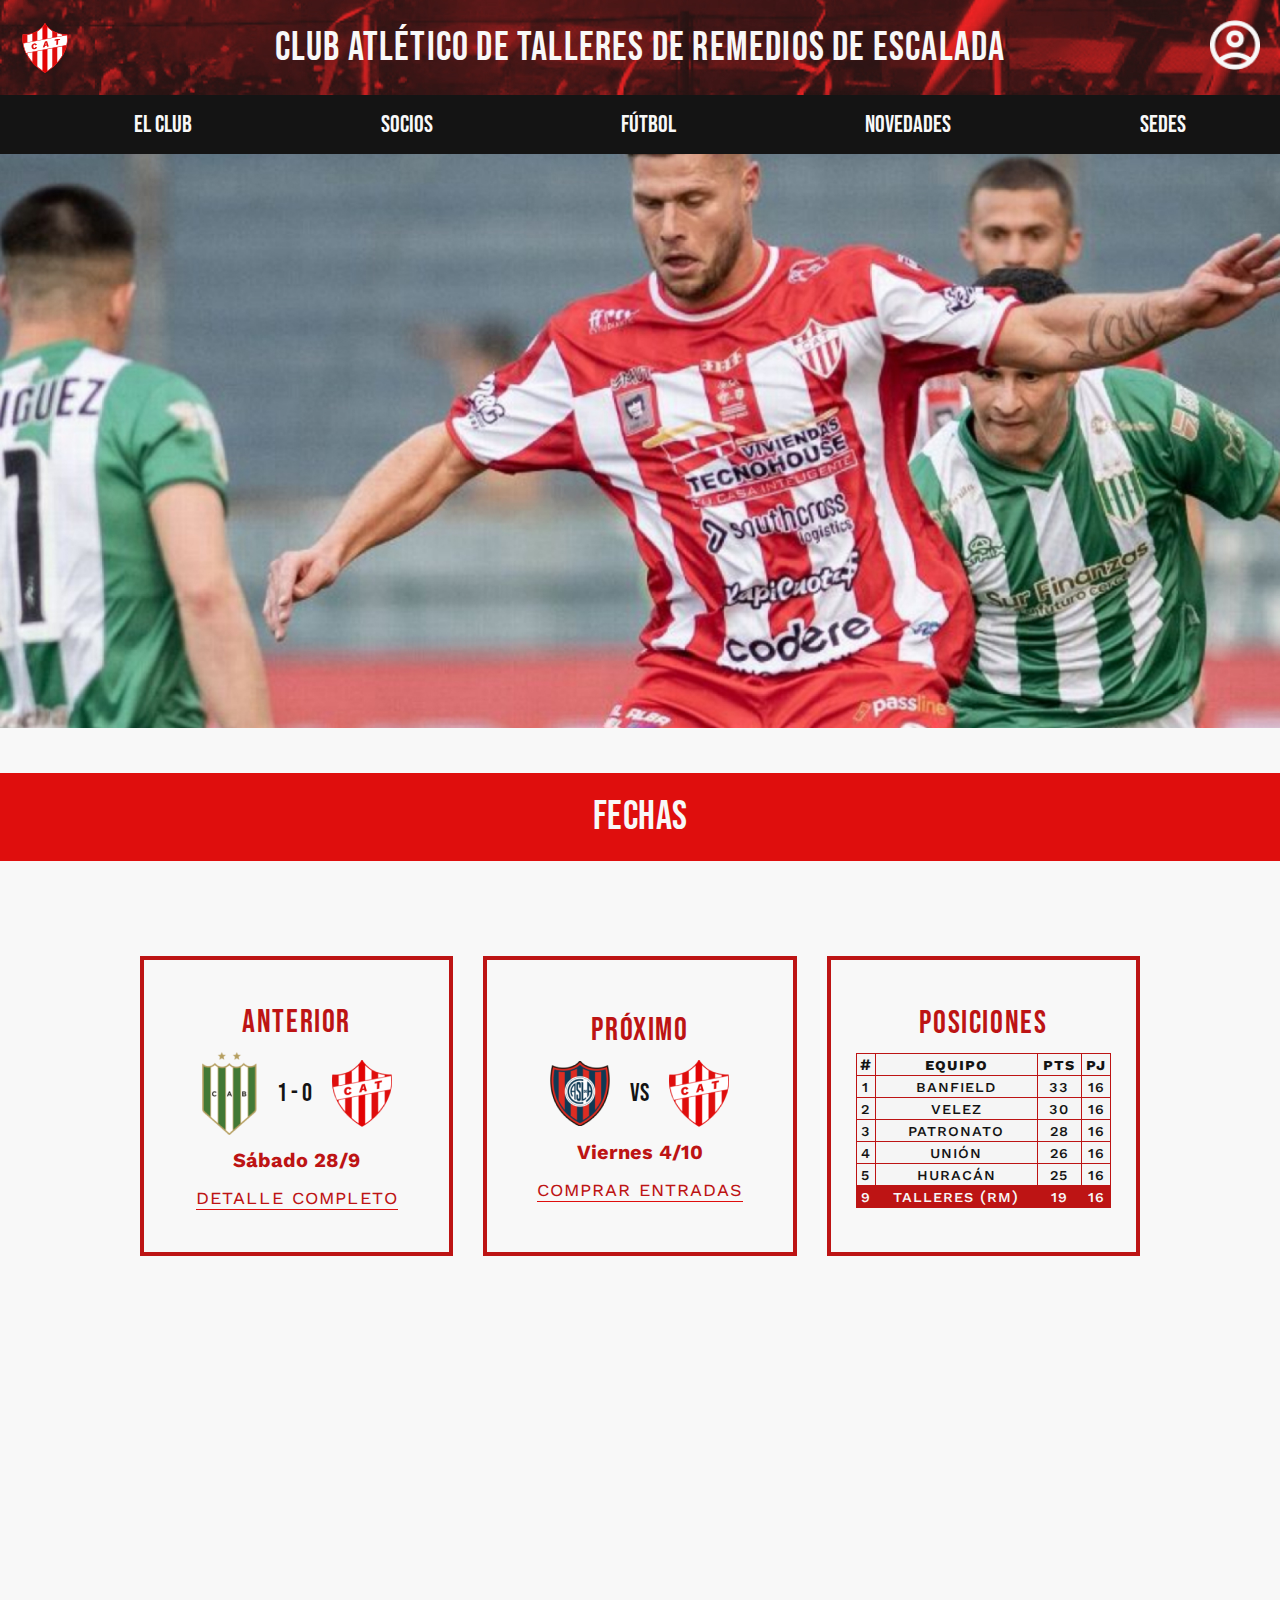
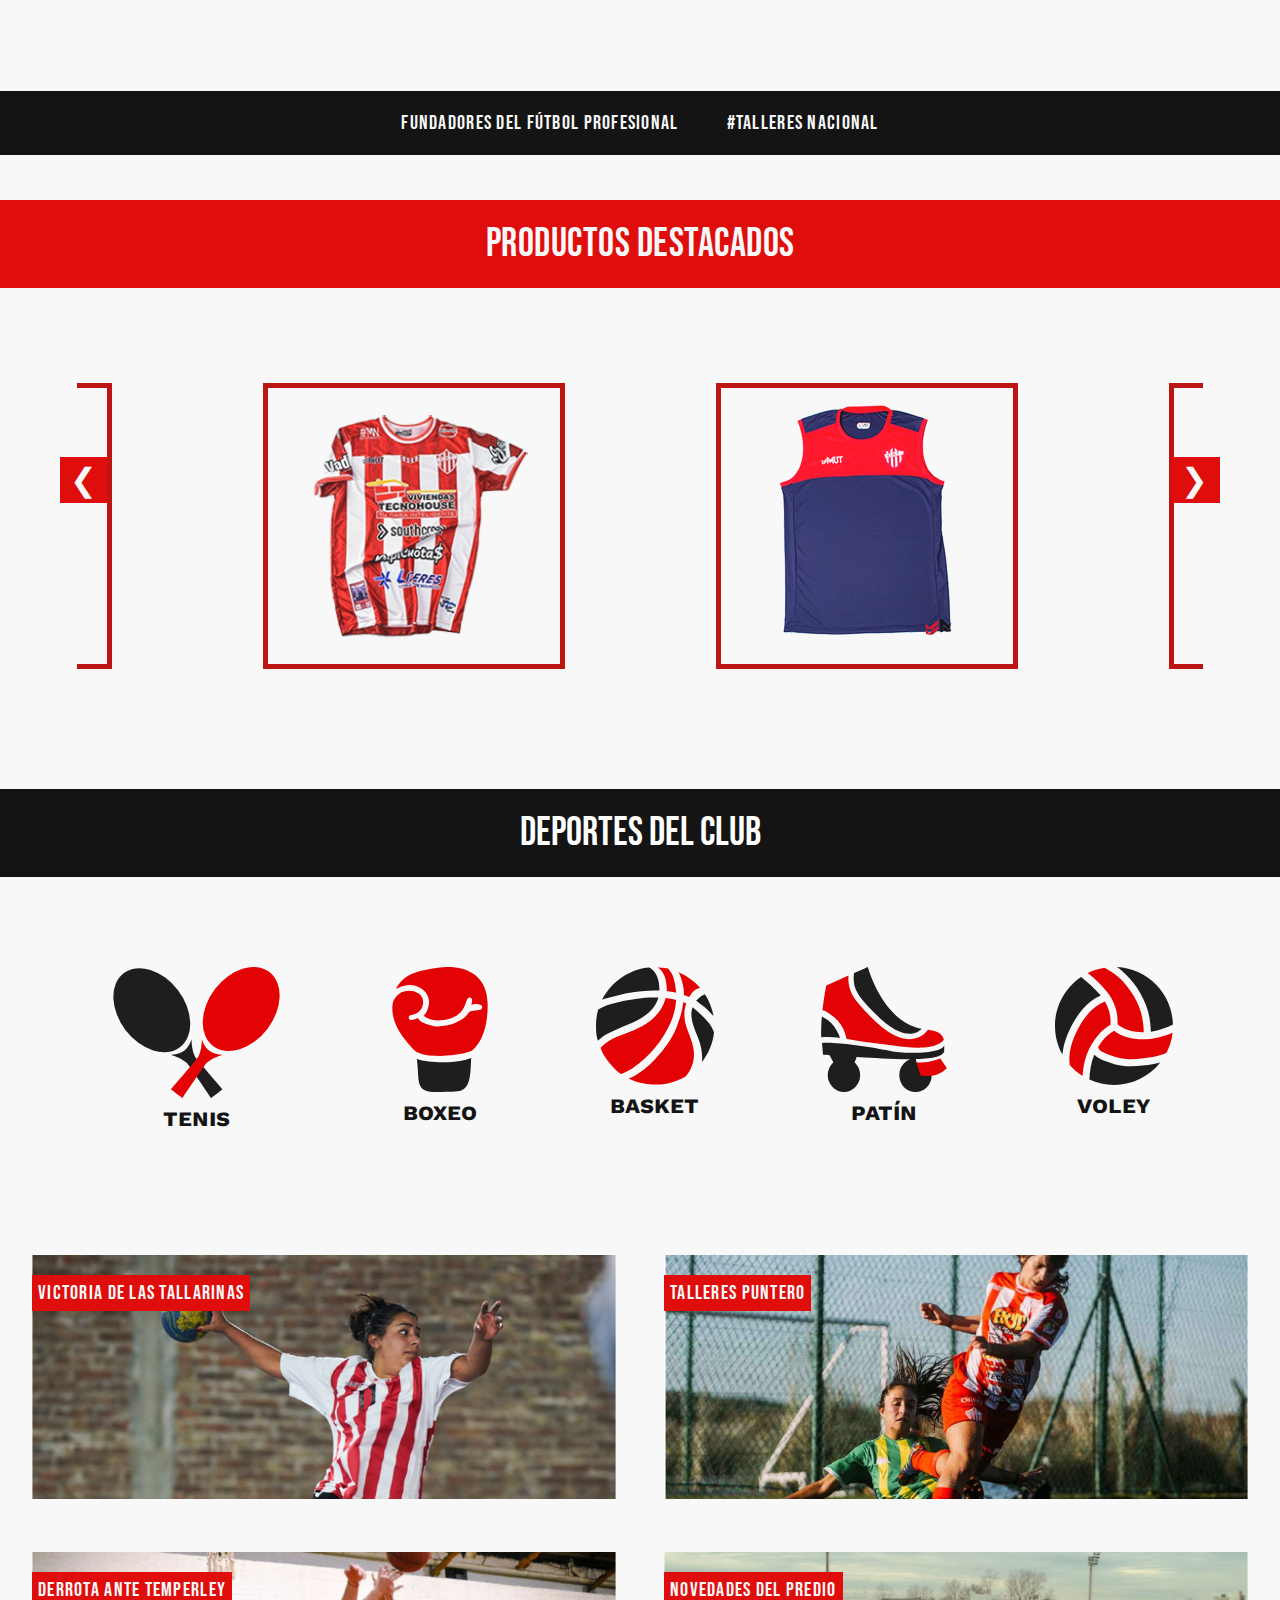
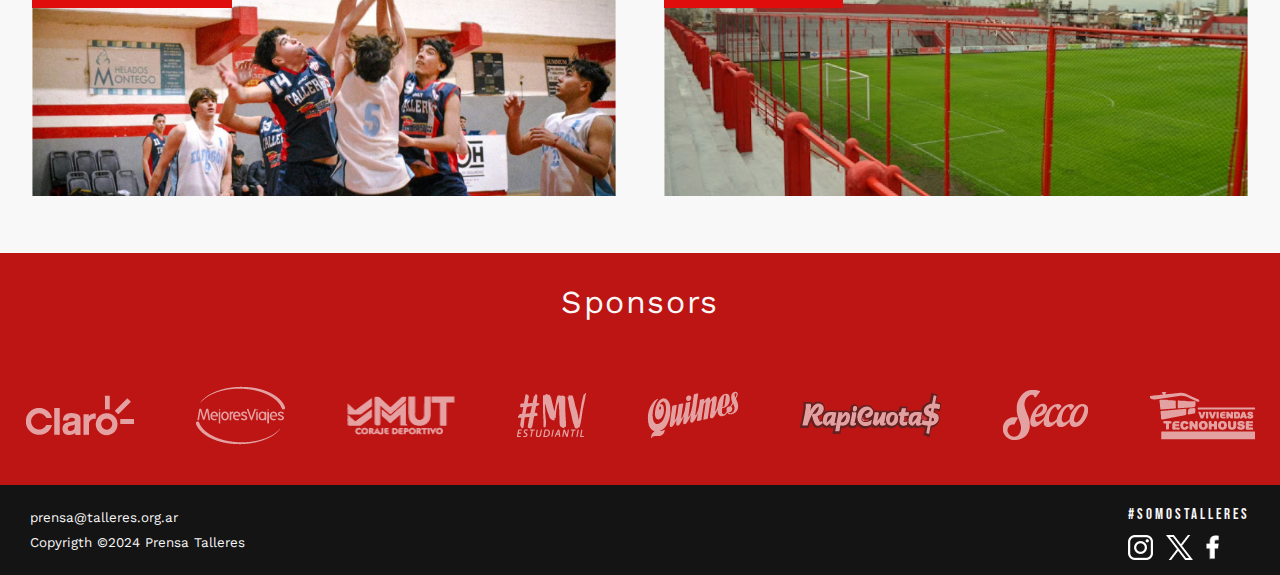
==== commit 323458fe: "revision con dana" ====
--- a/index.html
+++ b/index.html
@@ -371,13 +371,15 @@
         </div>
         <div class="redes">
             <h5>#Somostalleres</h5>
+            <div class="redes-responsive">
             <a href="https://www.instagram.com/clubtalleres/?hl=es" target="_blank"><img
                     src="grupo1-img/index/redes/logo-instagram.png" alt="logo instagram" width="25" height="25"></a>
             <a href="https://x.com/ClubTalleresOk" target="_blank"><img src="grupo1-img/index/redes/logo-twitter.png"
                     alt="logo twitter" width="27" height="25"></a>
             <a href="https://www.facebook.com/ClubTalleresOficial/?locale=es_LA" target="_blank"><img
                     src="grupo1-img/index/redes/logo-facebook.png" alt="logo facebook" width="13" height="25"></a>
-        </div>
+                </div>
+                </div>
     </footer>
     <script src="script.js"></script>
 </body>
--- a/style.css
+++ b/style.css
@@ -43,7 +43,7 @@
     font-size: 24px;
     line-height: 30px;
 }
-
+/*cositas del responsive */
 .hamburger {
     display: none;
 }
@@ -197,6 +197,9 @@
     font-size: 20px;
     font-family: "Work Sans", sans-serif;
     padding: 10px 30px;
+    display: flex;
+    gap: 10px;
+    flex-direction: column;
 }
 
 
@@ -527,7 +530,7 @@
 
 
 
-/*SECTION deportes */
+/**********************SECTION deportes***************/
 .nombre {
     background-color: #141414;
     color: #ffffff;
@@ -563,7 +566,7 @@
     color: #141414;
 }
 
-/*Section noticias DEL CLUB*/
+/****************Section noticias DEL CLUB****************/
 .actividades-box {
     display: flex;
     justify-content: center;
@@ -609,7 +612,7 @@
     position: absolute;
     top: 1em;
     left: 0em;
-    padding: 1em;
+    padding: 0.5em;
     background-color: #DF0E0D;
     color: #f8f8f8;
 }
@@ -658,7 +661,7 @@
     padding: 30px 0px;
 }
 
-/**************************FIN SPONSORS*********************************/
+/**************************FIN SPONSORS*************************/
 
 
 
@@ -747,14 +750,13 @@
 }
 
 
-/*****mi, nose si era que tenias que sacarlo o ponerle color a la tipo, pero aca esta el hover******/
 .asociarse:hover {
     background-color: #BD1414;
     color: #F8F8F8;
 }
 
 
-/* section info*/
+/****section info******/
 
 .informacion,
 .atencion-cliente {
@@ -781,21 +783,18 @@
 .contenedor-principal {
     display: flex;
     gap: 80px;
-    /* Espacio entre el main y el aside */
     margin: 0 auto;
-    /* Centra el contenedor en la página */
     justify-content: space-around;
 }
 
 .socios-main {
     flex: 1;
-    /* Ocupa el espacio restante */
     display: flex;
     flex-direction: column;
     gap: 31px;
 }
 
-/* Estilos del Banner Publicitario en socios */
+/************Estilos del Banner Publicitario en socios *****************/
 
 .banner-publicitario {
     width: 300px;
@@ -843,7 +842,7 @@
 }
 
 
-/* Estilos básicos para el modal */
+/* *****Estilos básicos para el modal *****/
 .modal {
     font-family: "work sans";
     display: none;
@@ -881,7 +880,6 @@
 
 .modal-content h2 {
     color: #BD1414;
-    /* Rojo Talleres */
     font-size: 1.8em;
     margin-bottom: 10px;
 }
@@ -1009,7 +1007,6 @@
 
 .video-contenedor {
     background-color: #BD1414;
-    /* Fondo rojo */
     display: flex;
     justify-content: center;
     z-index: 5;
@@ -1018,7 +1015,6 @@
 
 .video-contenedor video {
     height: 100%;
-    /* Ajusta el ancho del video según prefieras */
     /* Máximo ancho del video */
 }
 
@@ -1080,7 +1076,7 @@
 
 
 
-/* section 2 historia*/
+/******* section 2 historia********/
 
 
 .historia1906 {
@@ -1156,12 +1152,12 @@
     z-index: 20;
 }
 
-/*FIN HISTORIA*/
-
-
-/*NOTICIAS*/
-
-/* imagen TITULAR */
+/********FIN HISTORIA******/
+
+
+/*************************************NOTICIAS*****************/
+
+/******imagen TITULAR******/
 .noticia-padre {
     display: flex;
     justify-content: center;
@@ -1203,7 +1199,6 @@
     display: flex;
     flex-direction: column;
     gap: 1em;
-    font-family: "Work Sans", sans-serif;
 }
 
 #noticia-ppal article h3 {
@@ -1211,12 +1206,11 @@
 }
 
 .leyenda p {
-    font-family: "Work Sans", sans-serif;
     font-size: 15px;
     font-weight: 400;
 }
 
-/**************** OTRAS NOTICIAS**********************/
+/*************************OTRAS NOTICIAS**********************/
 
 
 
@@ -1234,6 +1228,7 @@
 
 .content {
     position: relative;
+
 }
 
 .container-noticias-img {
@@ -1243,33 +1238,18 @@
 
 .imagen-noticias {
     max-width: 300px;
-}
-
-.titular {
+    border: 3px solid #DF0E0D;
+}
+
+.titular-boton {
     position: absolute;
-    top: 4em;
+    top: 5em;
     left: 4.2em;
     padding: 0.4em;
     background-color: #DF0E0D;
     color: #f8f8f8;
 }
 
-
-/*FIN NOTICIAS*/
-
-.card {
-    display: flex;
-    width: 100%;
-    justify-content: center;
-    gap: 2em;
-}
-
-.content {
-    position: relative;
-}
-
-
-
 /*FIN NOTICIAS*/
 
 /*********************************MERCH**********************************************************************************************************/
@@ -1294,8 +1274,6 @@
     border: 3px solid #DF0E0D;
     padding: 0px 17px;
     margin-bottom: 21px;
-
-
 }
 
 
@@ -1308,9 +1286,6 @@
     width: 30%;
     border: 3px solid #DF0E0D;
 }
-
-
-
 
 .info-camiseta {
 
@@ -1361,6 +1336,7 @@
     gap: 20px;
     font-family: "Work Sans", sans-serif;
 }
+
 
 
 .opciones-talles button {
@@ -1383,10 +1359,6 @@
     color: #f8f8f8;
 }
 
-
-
-
-
 .unidades input {
     width: 80px;
     text-align: center;
@@ -1394,16 +1366,11 @@
     height: 25px;
 }
 
-
-
 .iconos {
     display: flex;
     gap: 10px;
     align-items: center;
 }
-
-
-
 
 .botones {
     display: flex;
@@ -1414,7 +1381,6 @@
     min-width: 300px;
     padding: 13px 0px;
 }
-
 
 .agregar-carrito,
 .comprar {
@@ -1441,8 +1407,6 @@
     background-color: #141414;
     color: #f8f8f8;
     font-family: "Bebas Neue";
-
-
 }
 
 .comprar:hover {
@@ -1518,12 +1482,12 @@
 
     .menu-horizontal-responsive h2 {
         display: block;
-        font-size: 28px;
+        font-size: 35px;
         margin: 0;
         color: #f8f8f8;
         position: absolute;
         top: 39px;
-        right: 87PX;
+        right: 65px;
     }
 
 
@@ -1545,8 +1509,7 @@
 
     /* *******************Estilos responsive para menú hamburguesa *****************/
     .hamburger {
-        display: none;
-        font-size: 30px;
+        font-size: 33px;
         color: #F8F8F8;
         cursor: pointer;
         padding: 35px;
@@ -1572,7 +1535,11 @@
     }
 
 
-
+    .banner-index-socios {
+        display: flex;
+        align-items: center;
+        justify-content: center;
+    }
 
     /* *******************Estilos responsive para menú hamburguesa *****************/
 
@@ -1673,6 +1640,7 @@
     flex-direction: column;
     align-items: center;
 }
+
     /* Estilos para el responsive de sponsors*/
     .sponsors {
         display: none;
@@ -1698,7 +1666,7 @@
 
     .sponsors-media li {
         display: flex;
-        gap: 2em;
+        gap: 4em;
     }
 
     .sponsors-media h3 {
@@ -1712,15 +1680,24 @@
         background-color: #141414;
         display: flex;
         align-items: center;
-        /* justify-content: space-between; */
-        flex-direction: column;
-        gap: 23px;
+        padding: 20px;
+        flex-direction: column-reverse;
+        gap: 10px
+    }
+
+    .redes {
+    display: flex;
+    flex-direction: column;
+    align-items: center;
+}
+    .redes h5 {
+        font-size: 20px;
     }
 
     .copy {
-        padding: 29px 0px;
         display: flex;
         flex-direction: column;
         align-items: center;
+        font-size: 22px
     }
 }